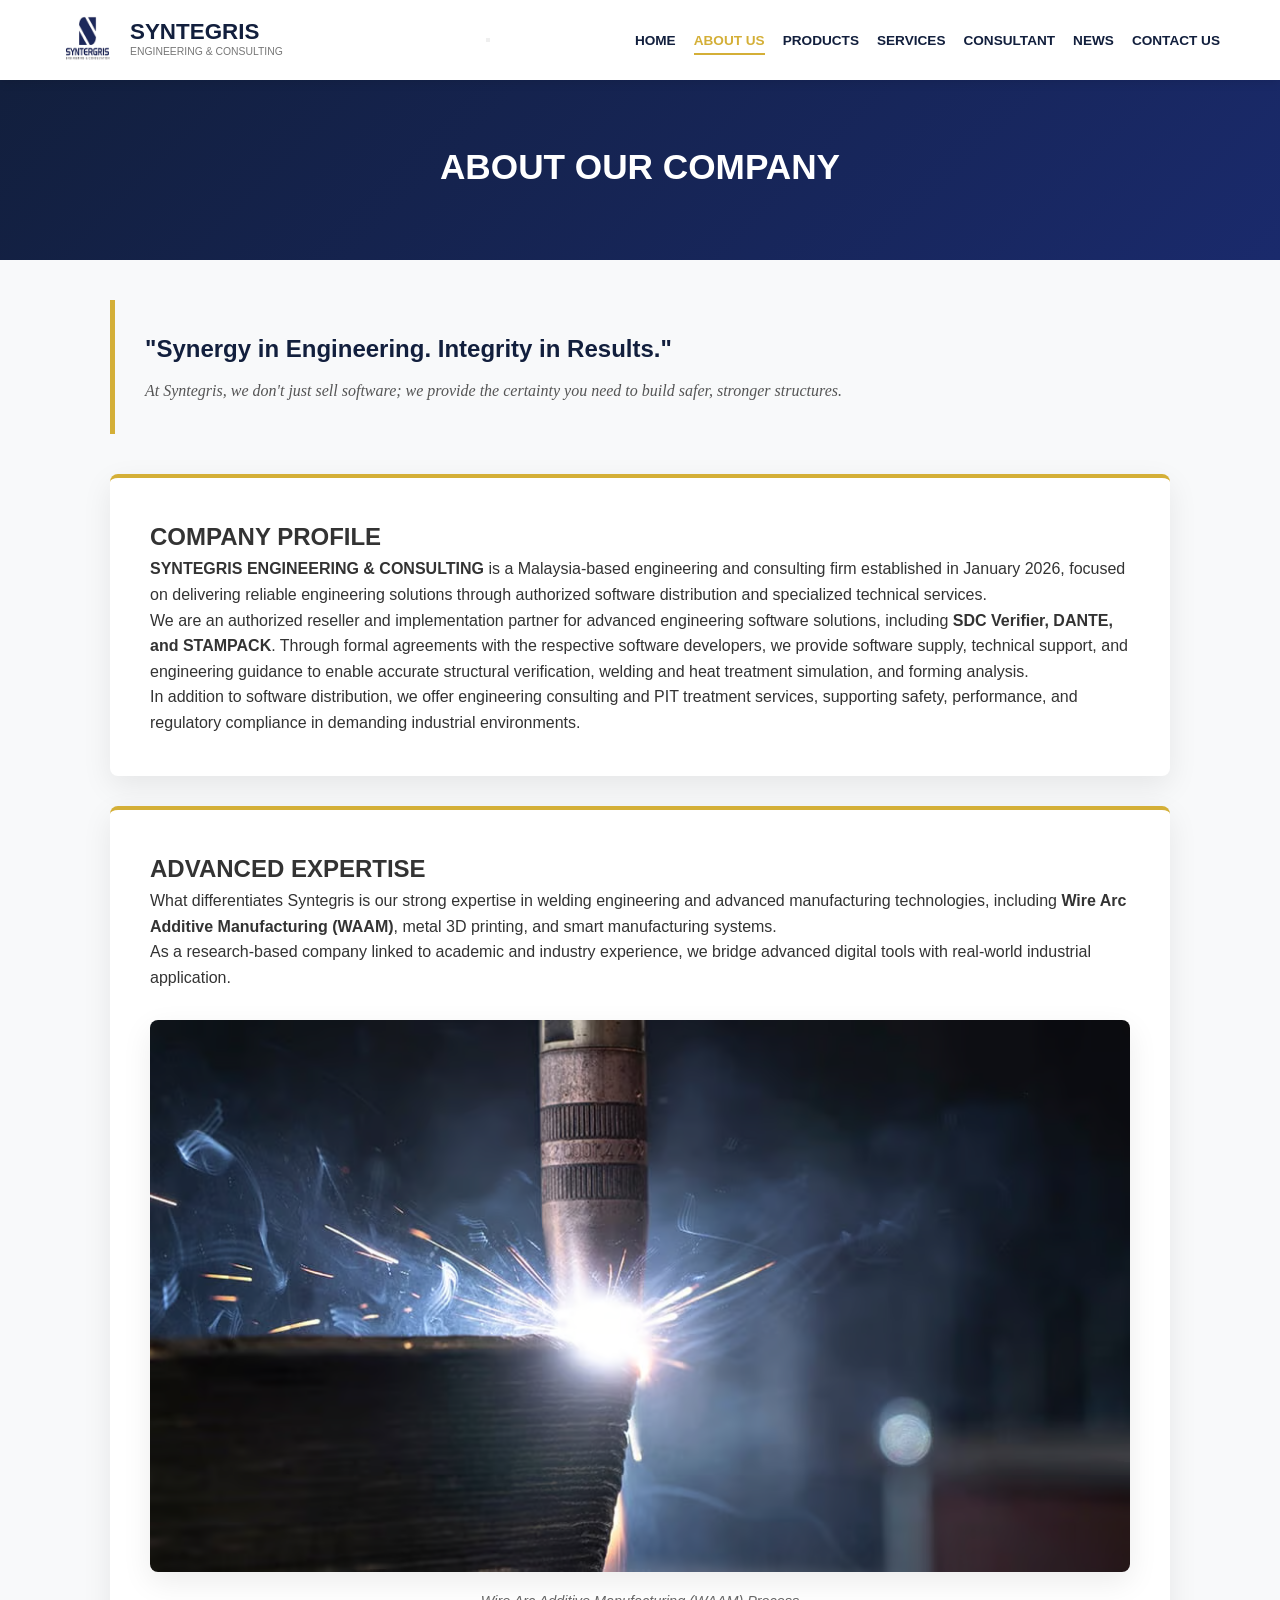
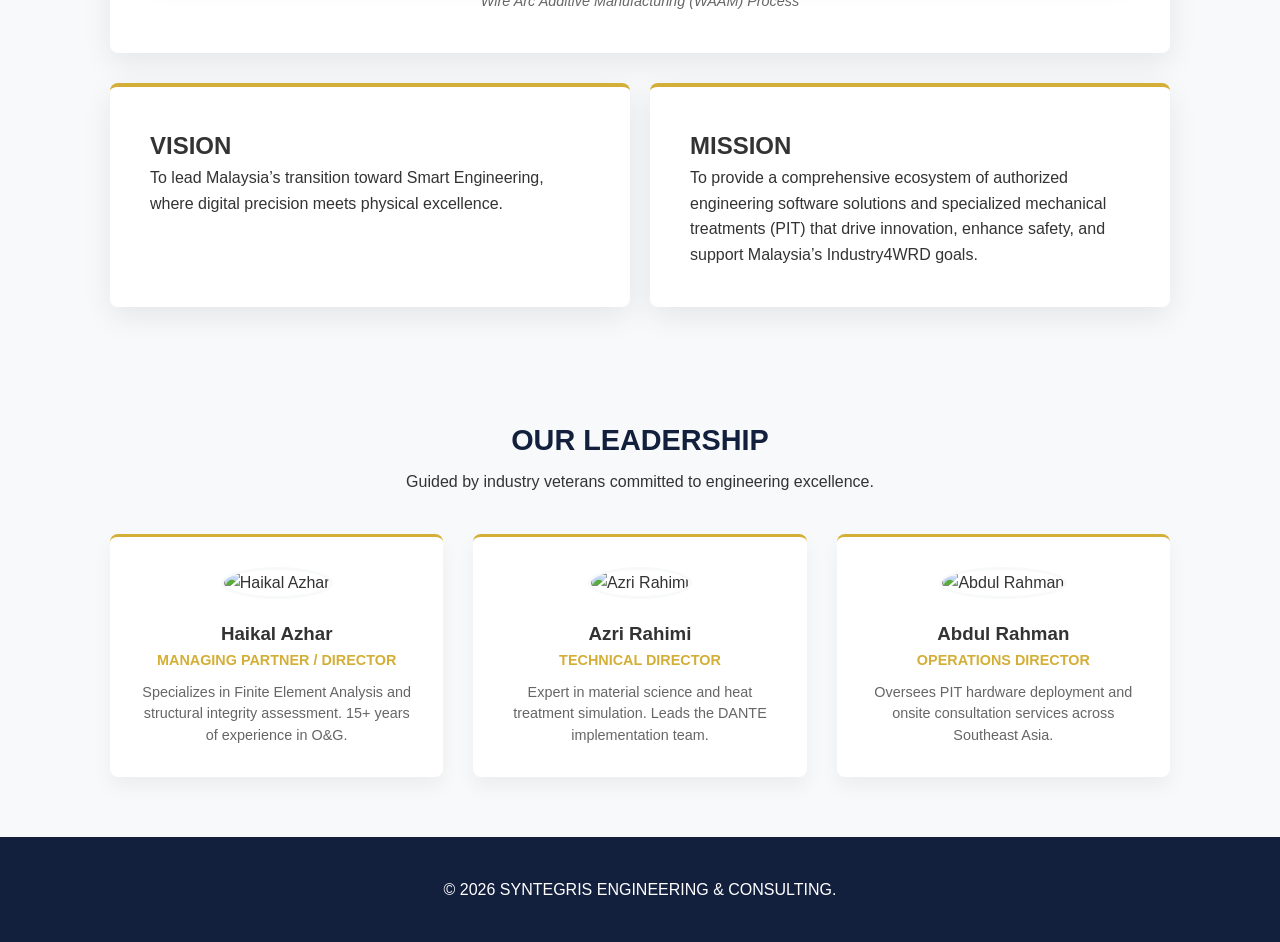
==== Syntegris_web/about.html @ d325eaae "Add files via upload" ====
<!DOCTYPE html>
<html lang="en">
<head>
    <meta charset="UTF-8">
    <meta name="viewport" content="width=device-width, initial-scale=1.0">
    <title>ABOUT US | SYNTEGRIS</title>
    <link rel="stylesheet" href="style.css">
    <link rel="icon" type="image/x-icon" href="haikal1.ico">
</head>
<body>

    <header>
        <nav class="navbar">
            <a href="index.html" class="logo-container">
                <img src="haikal1.ico" alt="Syntegris Logo" class="logo-img">
                <div class="brand-text">
                    <span class="brand-name">SYNTEGRIS</span>
                    <span class="brand-sub">ENGINEERING & CONSULTING</span>
                </div>
            </a>

            <button class="mobile-menu-btn" aria-label="Toggle Menu">
                <span></span>
                <span></span>
                <span></span>
            </button>

            <ul class="nav-links">
                <li><a href="index.html">Home</a></li>
                <li><a href="about.html" class="active">About Us</a></li>
                
                <li class="dropdown">
                    <a href="products.html" class="dropbtn">Products</a>
                    <ul class="dropdown-menu">
                        <li class="nested-dropdown">
                            <a href="javascript:void(0)" class="parent-link">Software &raquo;</a>
                            <ul class="nested-menu">
                                <li><a href="sdc-verifier.html">SDC Verifier</a></li>
                                <li><a href="dante.html">DANTE</a></li>
                                <li><a href="stampack.html">Stampack Express</a></li>
                            </ul>
                        </li>
                        <li class="nested-dropdown">
                            <a href="javascript:void(0)" class="parent-link">Hardware &raquo;</a>
                            <ul class="nested-menu">
                                <li><a href="pit-hardware.html">PIT Equipment</a></li>
                            </ul>
                        </li>
                    </ul>
                </li>

                <li><a href="services.html">Services</a></li>
                <li><a href="consultant.html">Consultant</a></li>
                <li><a href="news.html">News</a></li>
                <li><a href="contact.html">Contact Us</a></li>
            </ul>
        </nav>
    </header>

    <section class="page-title">
        <h1>About Our Company</h1>
    </section>

    <div class="container">
        
        <div class="motto-box">
            <span class="motto-text">"Synergy in Engineering. Integrity in Results."</span>
            At Syntegris, we don't just sell software; we provide the certainty you need to build safer, stronger structures.
        </div>
        
        <div class="card">
            <h2>COMPANY PROFILE</h2>
            <p><strong>SYNTEGRIS ENGINEERING & CONSULTING</strong> is a Malaysia-based engineering and consulting firm established in January 2026, focused on delivering reliable engineering solutions through authorized software distribution and specialized technical services.</p>
            
            <p>We are an authorized reseller and implementation partner for advanced engineering software solutions, including <strong>SDC Verifier, DANTE, and STAMPACK</strong>. Through formal agreements with the respective software developers, we provide software supply, technical support, and engineering guidance to enable accurate structural verification, welding and heat treatment simulation, and forming analysis.</p>
            
            <p>In addition to software distribution, we offer engineering consulting and PIT treatment services, supporting safety, performance, and regulatory compliance in demanding industrial environments.</p>
        </div>

        <div class="card">
            <h2>ADVANCED EXPERTISE</h2>
            <p>What differentiates Syntegris is our strong expertise in welding engineering and advanced manufacturing technologies, including <strong>Wire Arc Additive Manufacturing (WAAM)</strong>, metal 3D printing, and smart manufacturing systems.</p>
            <p>As a research-based company linked to academic and industry experience, we bridge advanced digital tools with real-world industrial application.</p>
            
            <div style="text-align: center; margin-top: 30px;">
                <img src="WAAM.png" alt="Wire Arc Additive Manufacturing Process" style="max-width: 100%; height: auto; border-radius: 8px; box-shadow: var(--shadow);">
                <p style="color: #666; font-size: 0.9rem; margin-top: 10px; font-style: italic;">Wire Arc Additive Manufacturing (WAAM) Process</p>
            </div>
        </div>

        <div class="side-by-side-container">
            <div class="card">
                <h2>VISION</h2>
                <p>To lead Malaysia’s transition toward Smart Engineering, where digital precision meets physical excellence.</p>
            </div>

            <div class="card">
                <h2>MISSION</h2>
                <p>To provide a comprehensive ecosystem of authorized engineering software solutions and specialized mechanical treatments (PIT) that drive innovation, enhance safety, and support Malaysia’s Industry4WRD goals.</p>
            </div>
        </div>

        <div class="category-header" style="margin-top: 80px;">
            <h2>Our Leadership</h2>
            <p>Guided by industry veterans committed to engineering excellence.</p>
        </div>

        <div class="team-grid">
            
            <div class="team-member">
                <img src="partner1.jpg" alt="Haikal Azhar" class="team-photo">
                <h3>Haikal Azhar</h3>
                <span class="team-role">Managing Partner / Director</span>
                <p class="team-bio">
                    Specializes in Finite Element Analysis and structural integrity assessment. 15+ years of experience in O&G.
                </p>
            </div>

            <div class="team-member">
                <img src="partner2.jpg" alt="Azri Rahimi" class="team-photo">
                <h3>Azri Rahimi</h3>
                <span class="team-role">Technical Director</span>
                <p class="team-bio">
                    Expert in material science and heat treatment simulation. Leads the DANTE implementation team.
                </p>
            </div>

            <div class="team-member">
                <img src="partner3.jpg" alt="Abdul Rahman" class="team-photo">
                <h3>Abdul Rahman</h3>
                <span class="team-role">Operations Director</span>
                <p class="team-bio">
                    Oversees PIT hardware deployment and onsite consultation services across Southeast Asia.
                </p>
            </div>

        </div>

    </div>

    <footer>
        <p>&copy; 2026 SYNTEGRIS ENGINEERING & CONSULTING.</p>
    </footer>

    <button id="backToTop" title="Go to top">↑</button>

    <script>
        // 1. Mobile Menu Logic
        const menuBtn = document.querySelector('.mobile-menu-btn');
        const navLinks = document.querySelector('.nav-links');

        menuBtn.addEventListener('click', () => {
            navLinks.classList.toggle('active');
            menuBtn.classList.toggle('open');
        });

        document.querySelectorAll('.nav-links a').forEach(link => {
            link.addEventListener('click', () => {
                navLinks.classList.remove('active');
                menuBtn.classList.remove('open');
            });
        });

        // 2. Back to Top Logic
        const backToTopBtn = document.getElementById("backToTop");
        window.onscroll = function() {
            if (document.body.scrollTop > 300 || document.documentElement.scrollTop > 300) {
                backToTopBtn.style.display = "block";
            } else {
                backToTopBtn.style.display = "none";
            }
        };
        backToTopBtn.addEventListener("click", function() {
            window.scrollTo({ top: 0, behavior: 'smooth' });
        });
    </script>

</body>
</html>
---- Syntegris_web/style.css ----
/* SYNTEGRIS ENGINEERING & CONSULTING - OFFICIAL STYLESHEET */

/* 1. BRAND VARIABLES */
:root {
    --primary: #121f3d;
    --accent: #d4af37;
    --light: #f8f9fa;
    --text: #333333;
    --white: #ffffff;
    --shadow: 0 10px 30px rgba(0, 0, 0, 0.08);
    --header-height: 80px;
}

/* 2. GENERAL RESET */
* { 
    margin: 0; 
    padding: 0; 
    box-sizing: border-box; 
    font-family: 'Inter', 'Segoe UI', Tahoma, sans-serif; 
}

body { 
    background-color: var(--light); 
    color: var(--text); 
    line-height: 1.6; 
    scroll-behavior: smooth;
    padding-top: var(--header-height); 
}

/* 3. FIXED HEADER & NAVIGATION */
header {
    background: var(--white);
    box-shadow: 0 2px 10px rgba(0,0,0,0.1);
    position: fixed; 
    top: 0;
    left: 0;
    width: 100%;
    height: var(--header-height);
    z-index: 2000;
    display: flex;
    align-items: center;
}

.navbar {
    display: flex;
    justify-content: space-between;
    align-items: center;
    max-width: 1200px;
    margin: 0 auto;
    width: 100%;
    padding: 0 20px;
}

.logo-container { 
    display: flex; 
    align-items: center; 
    text-decoration: none;
    min-width: 300px;
}

.logo-img { 
    height: 55px; 
    width: auto;
    margin-right: 15px; 
    flex-shrink: 0;
}

.brand-name { 
    font-size: 1.4rem; 
    font-weight: 800; 
    color: var(--primary); 
    text-transform: uppercase;
    line-height: 1.2;
}

.brand-sub { 
    font-size: 0.65rem; 
    color: #777777; 
    display: block; 
    margin-top: -2px; 
}

/* 4. MAIN MENU LINKS */
.nav-links { 
    display: flex; 
    list-style: none;
    align-items: center;
}

.nav-links li { margin-left: 18px; }

.nav-links a { 
    text-decoration: none; 
    color: var(--primary); 
    font-weight: 600; 
    font-size: 0.85rem;
    text-transform: uppercase;
    transition: 0.3s;
    padding: 5px 0;
}

.nav-links a.active, 
.nav-links .dropdown .dropbtn.active { 
    color: var(--accent) !important; 
    border-bottom: 2px solid var(--accent);
}

.nav-links a:hover { color: var(--accent); }

/* 5. DROPDOWN MENU */
.dropdown { position: relative; }

.dropdown-content {
    display: none;
    position: absolute;
    top: 100%; 
    left: 0;
    background-color: var(--white);
    min-width: 200px;
    box-shadow: var(--shadow);
    z-index: 1001;
    border-top: 3px solid var(--accent);
    border-radius: 0 0 8px 8px;
}

.dropdown-content a {
    color: var(--primary) !important;
    padding: 12px 16px;
    text-decoration: none;
    display: block;
    text-transform: none;
    border-bottom: 1px solid #eee;
}

.dropdown-content a:hover {
    background-color: var(--light);
    color: var(--accent) !important;
}

.dropdown:hover .dropdown-content { display: block; }

/* 6. PAGE TITLE (THE BLUE BAR) */
.hero, .page-title {
    height: 180px; 
    background: linear-gradient(135deg, var(--primary) 0%, #1a2a6c 100%);
    color: var(--white);
    text-align: center;
    display: flex;
    flex-direction: column;
    justify-content: center;
    align-items: center;
    padding: 0 20px;
}

.hero h1, .page-title h1 {
    font-size: 2.2rem; 
    text-transform: uppercase;
    margin-bottom: 5px;
}

.hero p, .page-title p {
    font-size: 1rem;
    opacity: 0.9;
    max-width: 800px;
}

/* 7. CONTENT LAYOUT (CARDS) */
.container { 
    max-width: 1100px; 
    margin: 40px auto; 
    padding: 0 20px; 
}

.card {
    background: var(--white);
    padding: 40px;
    border-radius: 8px;
    box-shadow: var(--shadow);
    margin-bottom: 30px;
    border-top: 4px solid var(--accent);
}

.side-by-side-container {
    display: flex;
    gap: 20px;
}
.side-by-side-container .card { flex: 1; }

/* 8. FORMAL CONTACT FORM & BOXES */
.contact-wrapper {
    display: grid;
    grid-template-columns: 1.5fr 1fr;
    gap: 40px;
}

.contact-card {
    background: var(--white);
    padding: 40px;
    border-radius: 12px;
    box-shadow: var(--shadow);
}

.info-block {
    background: var(--white);      /* Changed from primary to white */
    color: var(--text);            /* Changed text to dark gray */
    padding: 30px;
    border-radius: 12px;
    border-top: 4px solid var(--accent); /* Matches the other cards */
    box-shadow: var(--shadow);     /* Adds depth so it looks like a box */
    margin-bottom: 20px;
}

/* This targets the "Direct Contact" title specifically */
.info-block h3 {
    color: var(--primary);         /* Set title to Blue */
    margin-bottom: 15px;
    font-size: 1.3rem;
    text-transform: uppercase;
    letter-spacing: 1px;
}

.formal-form .form-row {
    display: grid;
    grid-template-columns: 1fr 1fr;
    gap: 20px;
}

.form-group { margin-bottom: 20px; }

.form-group label {
    display: block;
    font-size: 0.8rem;
    font-weight: 700;
    text-transform: uppercase;
    color: var(--primary);
    margin-bottom: 5px;
}

.form-group input, 
.form-group textarea {
    width: 100%;
    padding: 12px;
    border: 1.5px solid #dce1e5;
    border-radius: 6px;
    background: #fdfdfd;
}

.form-group input:focus, 
.form-group textarea:focus {
    border-color: var(--accent);
    outline: none;
    box-shadow: 0 0 0 4px rgba(212, 175, 55, 0.1); /* FIXED THIS LINE */
}

.submit-btn {
    background: var(--primary);
    color: var(--white);
    padding: 15px;
    border: none;
    border-radius: 6px;
    font-weight: 700;
    text-transform: uppercase;
    cursor: pointer;
    width: 100%;
}

.submit-btn:hover { background: #1d2e5a; transform: translateY(-2px); }

/* 9. FOOTER */
footer { 
    background: var(--primary); 
    color: var(--white); 
    text-align: center; 
    padding: 40px 0; 
    margin-top: 60px;
}

/* 10. MOBILE RESPONSIVENESS */
@media (max-width: 900px) {
    .contact-wrapper, .side-by-side-container { flex-direction: column; }
    .formal-form .form-row { grid-template-columns: 1fr; }
    .nav-links { display: none; }
}

/* 5. DROPDOWN & NESTED MENU STYLES */
.dropdown { position: relative; }

.dropdown-menu {
    display: none;
    position: absolute;
    top: 100%;
    left: 0;
    background-color: var(--white);
    min-width: 200px;
    box-shadow: var(--shadow);
    list-style: none;
    border-top: 3px solid var(--accent);
}

.dropdown:hover > .dropdown-menu { display: block; }

/* Styles for the Software/Hardware items */
.dropdown-menu li { position: relative; }

.dropdown-menu a {
    color: var(--primary) !important;
    padding: 12px 16px;
    display: block;
    text-decoration: none;
    font-size: 0.9rem;
    border-bottom: 1px solid #eee;
}

/* NESTED MENU (The Side Menu) */
.nested-menu {
    display: none;
    position: absolute;
    top: 0;
    left: 100%; /* Spawns to the right of the parent */
    background-color: var(--white);
    min-width: 200px;
    box-shadow: var(--shadow);
    list-style: none;
    border-left: 2px solid var(--accent);
}

.nested-dropdown:hover > .nested-menu { display: block; }

/* Make Hardware/Software labels look different but unclickable */
.parent-link {
    cursor: default;
    font-weight: 700 !important;
    background-color: #fafafa;
    display: flex;
    justify-content: space-between;
}

.dropdown-menu a:hover {
    background-color: var(--light);
    color: var(--accent) !important;
}

/* PRODUCT PAGE STYLES */

.category-header {
    text-align: center;
    margin-bottom: 30px;
}

.category-header h2 {
    color: var(--primary);
    font-size: 1.8rem;
    text-transform: uppercase;
    margin-bottom: 5px;
}

.section-divider {
    border: 0;
    height: 1px;
    background: #e0e0e0;
    margin: 60px 0;
}

/* 3-Column Grid for Software */
.product-grid {
    display: grid;
    grid-template-columns: repeat(auto-fit, minmax(300px, 1fr));
    gap: 30px;
}

.product-card {
    background: var(--white);
    padding: 30px;
    border-radius: 12px;
    box-shadow: var(--shadow);
    border: 1px solid #eee;
    text-align: center;
    transition: transform 0.3s ease;
    display: flex;
    flex-direction: column;
    align-items: center;
}

.product-card:hover {
    transform: translateY(-5px);
    border-color: var(--accent);
}

/* Uniform Image Sizing for Software */
.image-box {
    height: 120px; /* Fixed height container */
    width: 100%;
    display: flex;
    align-items: center;
    justify-content: center;
    margin-bottom: 20px;
}

.image-box img {
    max-height: 100%;
    max-width: 180px; /* Limits width so logos don't get too huge */
    object-fit: contain; /* Ensures logo isn't stretched/squashed */
}

.product-card h3 {
    color: var(--primary);
    margin-bottom: 10px;
}

.product-card p {
    font-size: 0.9rem;
    color: #666;
    margin-bottom: 20px;
    flex-grow: 1; /* Pushes button to bottom */
}

/* Button Styling */
.learn-more-btn {
    display: inline-block;
    padding: 10px 25px;
    background-color: var(--white);
    color: var(--primary);
    border: 2px solid var(--primary);
    border-radius: 5px;
    text-decoration: none;
    font-weight: 700;
    transition: 0.3s;
    font-size: 0.85rem;
    text-transform: uppercase;
}

.learn-more-btn:hover {
    background-color: var(--primary);
    color: var(--white);
}

/* HARDWARE FEATURE CARD (Side-by-Side) */
.feature-card {
    display: flex;
    background: var(--white);
    border-radius: 12px;
    box-shadow: var(--shadow);
    overflow: hidden;
    border-left: 5px solid var(--accent);
    align-items: center;
}

.feature-content {
    flex: 1;
    padding: 40px;
}

.feature-image {
    flex: 1;
    background: #f4f4f4;
    height: 100%;
    min-height: 350px; /* Ensures the hardware image area is big */
    display: flex;
    align-items: center;
    justify-content: center;
}

.feature-image img {
    width: 100%;
    height: 100%;
    object-fit: cover; /* Makes the PIT image fill the space beautifully */
}

.feature-list {
    list-style: none;
    padding: 0;
    margin: 20px 0;
}

.feature-list li {
    padding-left: 20px;
    position: relative;
    margin-bottom: 8px;
    color: #555;
}

.feature-list li::before {
    content: "✔";
    color: var(--accent);
    position: absolute;
    left: 0;
    font-weight: bold;
}

.subtitle {
    color: var(--accent);
    font-weight: 700;
    font-size: 0.9rem;
    text-transform: uppercase;
    margin-bottom: 15px;
    display: block;
}

/* Mobile Responsive Fix */
@media (max-width: 900px) {
    .feature-card { flex-direction: column-reverse; }
    .feature-image { width: 100%; min-height: 250px; }
}

/* =========================
   HOMEPAGE SPECIFIC STYLES 
   ========================= */

/* A taller, more impressive hero section for the homepage */
.home-hero {
    height: 90vh; /* Takes up almost the full screen */
    min-height: 600px;
    background: linear-gradient(rgba(18, 31, 61, 0.85), rgba(18, 31, 61, 0.7)), url('engineering-bg.jpg'); /* You will need a background image */
    background-size: cover;
    background-position: center;
    color: var(--white);
    display: flex;
    flex-direction: column;
    justify-content: center;
    align-items: center;
    text-align: center;
    padding: 0 20px;
    margin-top: -80px; /* Pulls it up behind the header */
    padding-top: 80px;
}

.home-hero h1 {
    font-size: 3.5rem;
    font-weight: 800;
    margin-bottom: 20px;
    line-height: 1.1;
    text-transform: uppercase;
}

.home-hero p {
    font-size: 1.2rem;
    max-width: 700px;
    margin-bottom: 35px;
    color: #e0e0e0;
}

.btn-group {
    display: flex;
    gap: 15px;
}

/* 3-Column Features Section */
.features-grid {
    display: grid;
    grid-template-columns: repeat(auto-fit, minmax(300px, 1fr));
    gap: 30px;
    margin-top: -50px; /* Overlaps the hero slightly for a modern look */
    position: relative;
    z-index: 10;
}

.feature-box {
    background: var(--white);
    padding: 35px;
    border-radius: 8px;
    box-shadow: 0 15px 30px rgba(0,0,0,0.1);
    border-bottom: 4px solid var(--accent);
    text-align: center;
    transition: transform 0.3s;
}

.feature-box:hover {
    transform: translateY(-10px);
}

.feature-icon {
    font-size: 2.5rem;
    color: var(--accent);
    margin-bottom: 20px;
    display: block;
}

/* Partner Logos Section - Full Color */
.logo-strip {
    display: flex;
    justify-content: space-around;
    align-items: center;
    flex-wrap: wrap;
    gap: 40px;
    margin-top: 30px;
    /* Removed opacity: 0.7 so they are fully visible */
}

.logo-strip img {
    height: 60px; /* Increased slightly for better visibility */
    transition: 0.3s;
    /* Removed filter: grayscale(100%); so they are always colored */
}

.logo-strip img:hover {
    /* Removed filter change since they are already colored */
    transform: scale(1.1); /* Keeps the nice "pop" effect when you hover */
}

/* Stats Section */
.stats-container {
    background: var(--primary);
    color: var(--white);
    padding: 60px 20px;
    text-align: center;
    margin: 60px 0;
}

.stat-grid {
    display: flex;
    justify-content: space-around;
    max-width: 1000px;
    margin: 0 auto;
    flex-wrap: wrap;
}

.stat-item h3 {
    font-size: 2.5rem;
    color: var(--accent);
    margin-bottom: 5px;
}

/* Responsive Font Sizes */
@media (max-width: 768px) {
    .home-hero h1 { font-size: 2.2rem; }
    .btn-group { flex-direction: column; }
    .stats-container { padding: 40px 20px; }
    .stat-grid { gap: 30px; }
}

/* 10. MOBILE RESPONSIVENESS */
@media (max-width: 1024px) {
    header {
        height: auto;
        padding: 10px 0;
    }

    .navbar {
        flex-direction: column; /* Stacks logo and menu */
        gap: 15px;
    }

    .nav-links {
        flex-wrap: wrap;
        justify-content: center;
        margin: 0;
    }

    .nav-links li {
        margin: 5px 10px; /* Gives links more breathing room on mobile */
    }

    /* Adjust the dropdowns for touch screens */
    .dropdown-menu, .nested-menu {
        position: static; /* Makes them push content down instead of floating */
        box-shadow: none;
        border-left: 2px solid var(--accent);
        margin-left: 10px;
        display: block; /* Shows all options on mobile for easier navigation */
    }

    .nested-dropdown .parent-link {
        background: none;
        color: var(--accent) !important;
    }
}
/* =========================
   TEAM / ORG CHART STYLES 
   ========================= */

.team-grid {
    display: grid;
    grid-template-columns: repeat(auto-fit, minmax(250px, 1fr)); /* Auto-adjusts for mobile */
    gap: 30px;
    margin-top: 40px;
}

.team-member {
    background: var(--white);
    padding: 30px;
    text-align: center;
    border-radius: 8px;
    box-shadow: 0 10px 20px rgba(0,0,0,0.05);
    border-top: 3px solid var(--accent); /* Gold top border */
    transition: transform 0.3s ease;
}

.team-member:hover {
    transform: translateY(-5px); /* Slight lift effect on hover */
}

.team-photo {
    width: 120px;
    height: 120px;
    border-radius: 50%; /* Makes the image a perfect circle */
    object-fit: cover;
    margin-bottom: 20px;
    border: 3px solid var(--light);
}

.team-role {
    color: var(--accent);
    font-weight: 700;
    font-size: 0.9rem;
    text-transform: uppercase;
    margin-bottom: 10px;
    display: block;
}

.team-bio {
    font-size: 0.9rem;
    color: #666;
    line-height: 1.5;
}

/* Motto / Quote Section */
.motto-box {
    background-color: #f8f9fa; /* Light grey background */
    border-left: 5px solid var(--accent); /* Gold line on the left */
    padding: 30px;
    margin: 40px 0;
    font-style: italic;
    font-family: 'Georgia', serif; /* Serif font looks more "established" */
    color: #555;
    position: relative;
}

.motto-text {
    font-size: 1.5rem;
    font-weight: 600;
    color: var(--primary);
    margin-bottom: 10px;
    display: block;
    font-style: normal; /* Keep the main motto upright */
}
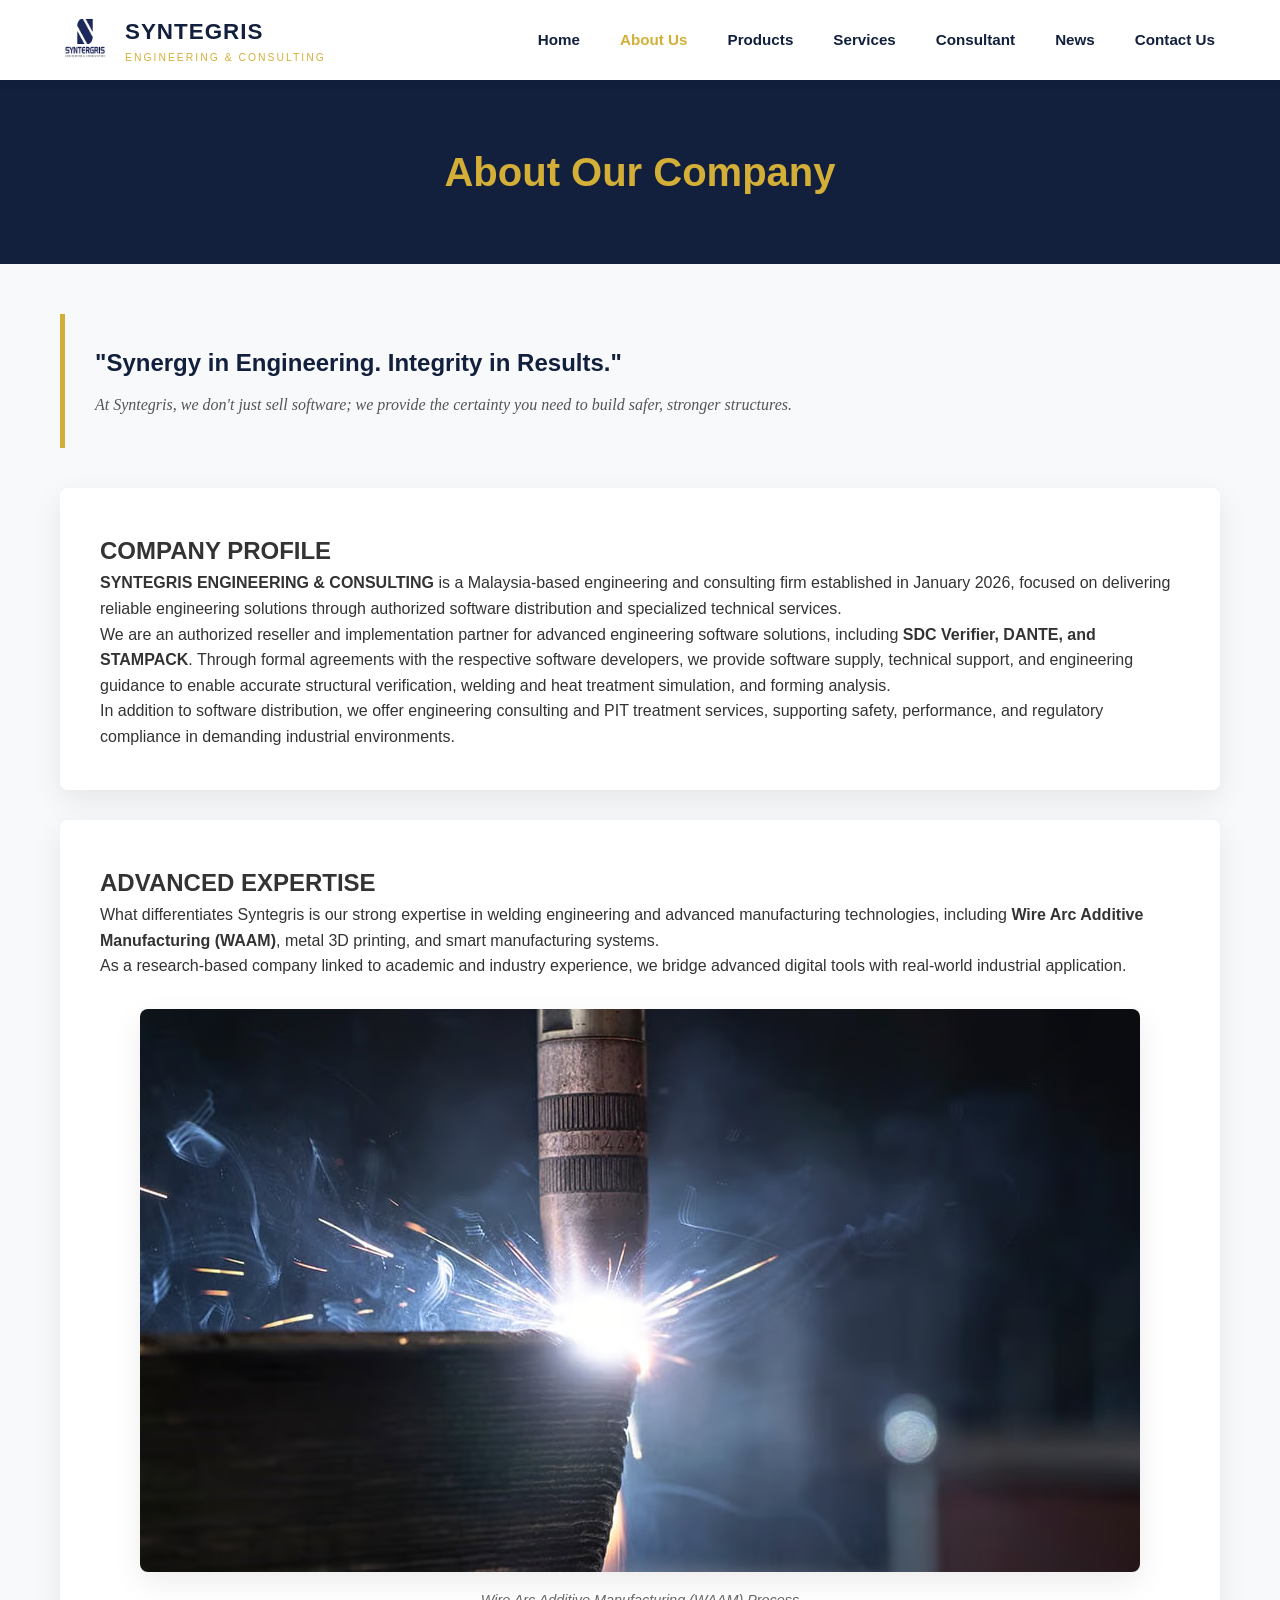
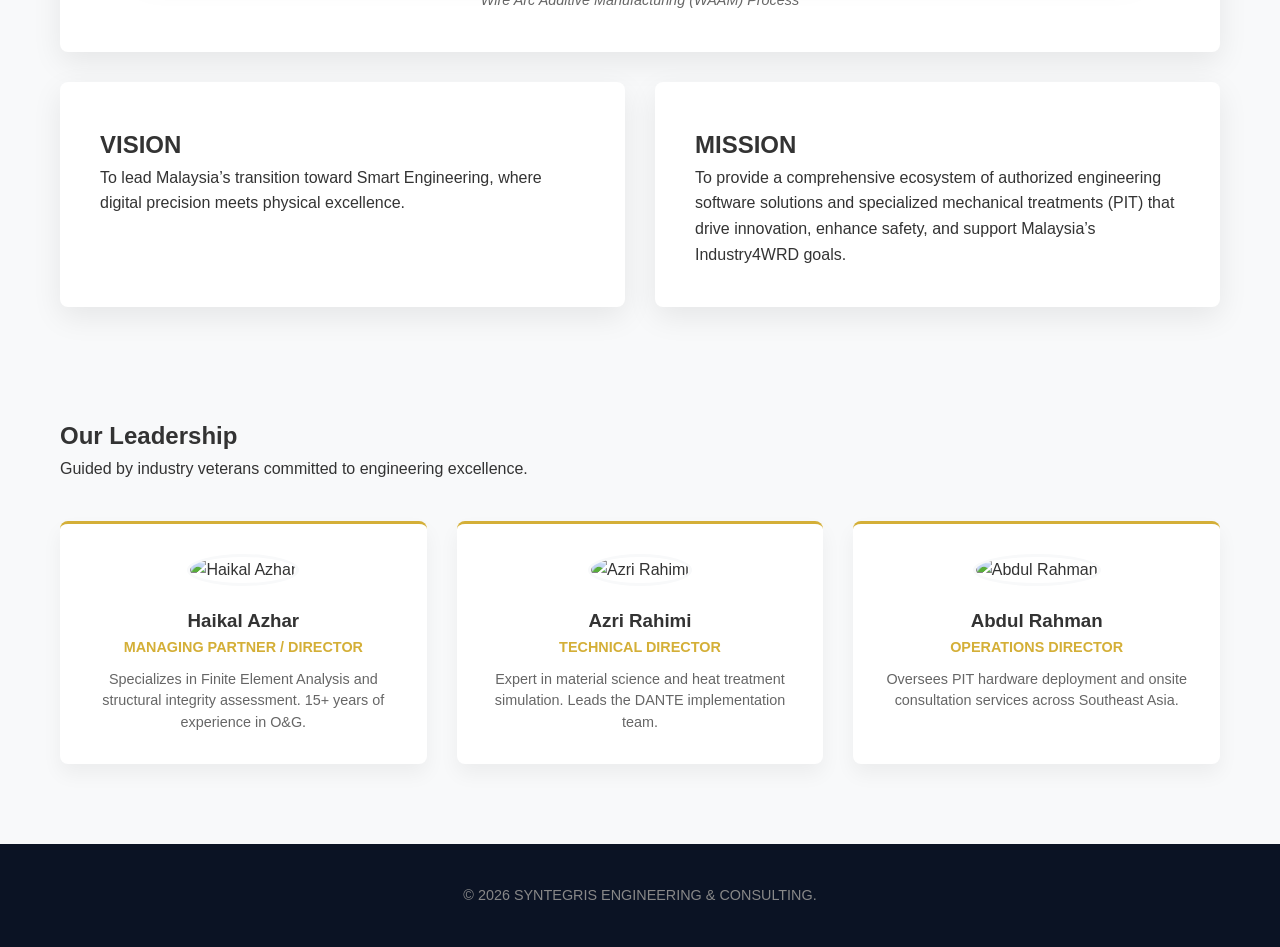
==== commit ef6fcff9: "Add files via upload" ====
--- a/Syntegris_web/about.html
+++ b/Syntegris_web/about.html
@@ -144,36 +144,7 @@
 
     <button id="backToTop" title="Go to top">↑</button>
 
-    <script>
-        // 1. Mobile Menu Logic
-        const menuBtn = document.querySelector('.mobile-menu-btn');
-        const navLinks = document.querySelector('.nav-links');
-
-        menuBtn.addEventListener('click', () => {
-            navLinks.classList.toggle('active');
-            menuBtn.classList.toggle('open');
-        });
-
-        document.querySelectorAll('.nav-links a').forEach(link => {
-            link.addEventListener('click', () => {
-                navLinks.classList.remove('active');
-                menuBtn.classList.remove('open');
-            });
-        });
-
-        // 2. Back to Top Logic
-        const backToTopBtn = document.getElementById("backToTop");
-        window.onscroll = function() {
-            if (document.body.scrollTop > 300 || document.documentElement.scrollTop > 300) {
-                backToTopBtn.style.display = "block";
-            } else {
-                backToTopBtn.style.display = "none";
-            }
-        };
-        backToTopBtn.addEventListener("click", function() {
-            window.scrollTo({ top: 0, behavior: 'smooth' });
-        });
-    </script>
+    <script src="script.js"></script>
 
 </body>
 </html>
--- a/Syntegris_web/style.css
+++ b/Syntegris_web/style.css
@@ -1,4 +1,4 @@
-/* SYNTEGRIS ENGINEERING & CONSULTING - OFFICIAL STYLESHEET */
+/* SYNTEGRIS ENGINEERING & CONSULTING - FINAL FIXED STYLESHEET */
 
 /* 1. BRAND VARIABLES */
 :root {
@@ -36,139 +36,217 @@
     left: 0;
     width: 100%;
     height: var(--header-height);
-    z-index: 2000;
-    display: flex;
-    align-items: center;
+    z-index: 1000;
 }
 
 .navbar {
+    max-width: 1200px;
+    margin: 0 auto;
     display: flex;
     justify-content: space-between;
     align-items: center;
-    max-width: 1200px;
-    margin: 0 auto;
-    width: 100%;
+    height: 100%;
     padding: 0 20px;
 }
 
-.logo-container { 
-    display: flex; 
-    align-items: center; 
+.logo-container {
+    display: flex;
+    align-items: center;
     text-decoration: none;
-    min-width: 300px;
-}
-
-.logo-img { 
-    height: 55px; 
-    width: auto;
-    margin-right: 15px; 
-    flex-shrink: 0;
-}
-
-.brand-name { 
-    font-size: 1.4rem; 
-    font-weight: 800; 
-    color: var(--primary); 
-    text-transform: uppercase;
-    line-height: 1.2;
-}
-
-.brand-sub { 
-    font-size: 0.65rem; 
-    color: #777777; 
-    display: block; 
-    margin-top: -2px; 
-}
-
-/* 4. MAIN MENU LINKS */
-.nav-links { 
-    display: flex; 
+    color: var(--primary);
+}
+
+.logo-img {
+    height: 50px;
+    margin-right: 15px;
+}
+
+.brand-text {
+    display: flex;
+    flex-direction: column;
+}
+
+.brand-name {
+    font-weight: 800;
+    font-size: 1.4rem;
+    letter-spacing: 1px;
+}
+
+.brand-sub {
+    font-size: 0.65rem;
+    letter-spacing: 2px;
+    color: var(--accent);
+}
+
+.nav-links {
     list-style: none;
+    display: flex;
+    gap: 30px;
+    height: 100%;
     align-items: center;
 }
 
-.nav-links li { margin-left: 18px; }
-
-.nav-links a { 
-    text-decoration: none; 
-    color: var(--primary); 
-    font-weight: 600; 
-    font-size: 0.85rem;
-    text-transform: uppercase;
-    transition: 0.3s;
-    padding: 5px 0;
-}
-
-.nav-links a.active, 
-.nav-links .dropdown .dropbtn.active { 
-    color: var(--accent) !important; 
-    border-bottom: 2px solid var(--accent);
-}
-
-.nav-links a:hover { color: var(--accent); }
-
-/* 5. DROPDOWN MENU */
-.dropdown { position: relative; }
-
-.dropdown-content {
+.nav-links li {
+    position: relative;
+    height: 100%;
+    display: flex;
+    align-items: center;
+}
+
+.nav-links a {
+    text-decoration: none;
+    color: var(--primary);
+    font-weight: 600;
+    font-size: 0.95rem;
+    transition: color 0.3s;
+    padding: 0 5px; /* Adds a bit of clickable area */
+}
+
+.nav-links a:hover, .nav-links a.active {
+    color: var(--accent);
+}
+
+/* === DESKTOP DROPDOWN MENUS (The Fix) === */
+
+/* Main Dropdown Container */
+.dropdown-menu {
     display: none;
     position: absolute;
-    top: 100%; 
+    top: 100%; /* Opens exactly at the bottom of the header */
     left: 0;
-    background-color: var(--white);
-    min-width: 200px;
+    background: var(--white);
     box-shadow: var(--shadow);
+    list-style: none;
+    min-width: 220px;
+    border-top: 3px solid var(--accent);
+    padding: 10px 0;
+    z-index: 1000;
+}
+
+/* Main Dropdown Bridge (Invisible Safe Zone) */
+/* This fills any tiny gap between the navbar and the menu */
+.dropdown-menu::before {
+    content: "";
+    position: absolute;
+    top: -20px; /* Extends invisible area upwards */
+    left: 0;
+    width: 100%;
+    height: 20px;
+    background: transparent;
+}
+
+/* Show Dropdown on Hover */
+.dropdown:hover .dropdown-menu {
+    display: block;
+}
+
+.dropdown-menu li {
+    width: 100%;
+    display: block; /* Stacks items vertically */
+    height: auto; /* Reset height */
+    padding: 0;
+}
+
+.dropdown-menu a {
+    display: block;
+    padding: 12px 20px;
+    font-size: 0.9rem;
+    width: 100%;
+}
+
+.dropdown-menu a:hover {
+    background: var(--light);
+}
+
+/* === NESTED DROPDOWN (Side Flyout) === */
+.nested-dropdown {
+    position: relative;
+}
+
+.nested-menu {
+    display: none;
+    position: absolute;
+    left: 100%; /* Push to the right */
+    top: -5px;  /* Align slightly higher to cover gap */
+    background: var(--white);
+    box-shadow: var(--shadow);
+    min-width: 220px;
+    border-top: 3px solid var(--accent);
+    list-style: none;
+    padding: 10px 0;
     z-index: 1001;
-    border-top: 3px solid var(--accent);
-    border-radius: 0 0 8px 8px;
-}
-
-.dropdown-content a {
-    color: var(--primary) !important;
-    padding: 12px 16px;
-    text-decoration: none;
+    margin-left: -2px; /* Pull back slightly to overlap parent */
+}
+
+/* Nested Menu Bridge (Invisible Safe Zone) */
+/* This ensures mouse doesn't "fall" between the parent and the submenu */
+.nested-menu::before {
+    content: "";
+    position: absolute;
+    right: 100%; /* To the left of the submenu */
+    top: 0;
+    height: 100%;
+    width: 20px; /* Wide invisible bridge */
+    background: transparent;
+}
+
+/* Show Nested Menu on Hover */
+.nested-dropdown:hover .nested-menu {
     display: block;
-    text-transform: none;
-    border-bottom: 1px solid #eee;
-}
-
-.dropdown-content a:hover {
-    background-color: var(--light);
-    color: var(--accent) !important;
-}
-
-.dropdown:hover .dropdown-content { display: block; }
-
-/* 6. PAGE TITLE (THE BLUE BAR) */
-.hero, .page-title {
-    height: 180px; 
-    background: linear-gradient(135deg, var(--primary) 0%, #1a2a6c 100%);
-    color: var(--white);
-    text-align: center;
+}
+
+/* 4. HERO SECTION */
+.home-hero {
+    /* Updated image name */
+    background: linear-gradient(rgba(18, 31, 61, 0.85), rgba(18, 31, 61, 0.85)), url('engineering-bg.jpg'); 
+    background-size: cover;
+    background-position: center;
+    height: 85vh;
     display: flex;
     flex-direction: column;
     justify-content: center;
     align-items: center;
+    text-align: center;
+    color: var(--white);
+    padding: 20px;
+}
+
+.home-hero h1 {
+    font-size: 3.5rem;
+    margin-bottom: 20px;
+    font-weight: 800;
+}
+
+.home-hero p {
+    font-size: 1.2rem;
+    max-width: 700px;
+    margin-bottom: 30px;
+    opacity: 0.9;
+}
+
+.submit-btn {
+    display: inline-block;
+    background: var(--accent);
+    color: var(--primary);
+    padding: 12px 30px;
+    border-radius: 5px;
+    font-weight: 700;
+    text-decoration: none;
+    transition: transform 0.3s;
+    border: none;
+    cursor: pointer;
+}
+
+.submit-btn:hover {
+    transform: translateY(-3px);
+    box-shadow: 0 5px 15px rgba(212, 175, 55, 0.4);
+}
+
+/* 5. LAYOUT UTILITIES */
+.container {
+    max-width: 1200px;
+    margin: 50px auto;
     padding: 0 20px;
-}
-
-.hero h1, .page-title h1 {
-    font-size: 2.2rem; 
-    text-transform: uppercase;
-    margin-bottom: 5px;
-}
-
-.hero p, .page-title p {
-    font-size: 1rem;
-    opacity: 0.9;
-    max-width: 800px;
-}
-
-/* 7. CONTENT LAYOUT (CARDS) */
-.container { 
-    max-width: 1100px; 
-    margin: 40px auto; 
-    padding: 0 20px; 
 }
 
 .card {
@@ -177,500 +255,150 @@
     border-radius: 8px;
     box-shadow: var(--shadow);
     margin-bottom: 30px;
-    border-top: 4px solid var(--accent);
-}
-
-.side-by-side-container {
-    display: flex;
-    gap: 20px;
-}
-.side-by-side-container .card { flex: 1; }
-
-/* 8. FORMAL CONTACT FORM & BOXES */
-.contact-wrapper {
-    display: grid;
-    grid-template-columns: 1.5fr 1fr;
-    gap: 40px;
-}
-
-.contact-card {
-    background: var(--white);
-    padding: 40px;
-    border-radius: 12px;
-    box-shadow: var(--shadow);
-}
-
-.info-block {
-    background: var(--white);      /* Changed from primary to white */
-    color: var(--text);            /* Changed text to dark gray */
-    padding: 30px;
-    border-radius: 12px;
-    border-top: 4px solid var(--accent); /* Matches the other cards */
-    box-shadow: var(--shadow);     /* Adds depth so it looks like a box */
-    margin-bottom: 20px;
-}
-
-/* This targets the "Direct Contact" title specifically */
-.info-block h3 {
-    color: var(--primary);         /* Set title to Blue */
-    margin-bottom: 15px;
-    font-size: 1.3rem;
-    text-transform: uppercase;
-    letter-spacing: 1px;
-}
-
-.formal-form .form-row {
-    display: grid;
-    grid-template-columns: 1fr 1fr;
-    gap: 20px;
-}
-
-.form-group { margin-bottom: 20px; }
-
-.form-group label {
-    display: block;
-    font-size: 0.8rem;
-    font-weight: 700;
-    text-transform: uppercase;
-    color: var(--primary);
-    margin-bottom: 5px;
-}
-
-.form-group input, 
-.form-group textarea {
-    width: 100%;
-    padding: 12px;
-    border: 1.5px solid #dce1e5;
-    border-radius: 6px;
-    background: #fdfdfd;
-}
-
-.form-group input:focus, 
-.form-group textarea:focus {
+    border-top: 4px solid transparent;
+    transition: transform 0.3s;
+}
+
+.card:hover {
     border-color: var(--accent);
-    outline: none;
-    box-shadow: 0 0 0 4px rgba(212, 175, 55, 0.1); /* FIXED THIS LINE */
-}
-
-.submit-btn {
-    background: var(--primary);
-    color: var(--white);
-    padding: 15px;
-    border: none;
-    border-radius: 6px;
-    font-weight: 700;
-    text-transform: uppercase;
-    cursor: pointer;
-    width: 100%;
-}
-
-.submit-btn:hover { background: #1d2e5a; transform: translateY(-2px); }
-
-/* 9. FOOTER */
-footer { 
-    background: var(--primary); 
-    color: var(--white); 
-    text-align: center; 
-    padding: 40px 0; 
-    margin-top: 60px;
-}
-
-/* 10. MOBILE RESPONSIVENESS */
-@media (max-width: 900px) {
-    .contact-wrapper, .side-by-side-container { flex-direction: column; }
-    .formal-form .form-row { grid-template-columns: 1fr; }
-    .nav-links { display: none; }
-}
-
-/* 5. DROPDOWN & NESTED MENU STYLES */
-.dropdown { position: relative; }
-
-.dropdown-menu {
-    display: none;
-    position: absolute;
-    top: 100%;
-    left: 0;
-    background-color: var(--white);
-    min-width: 200px;
-    box-shadow: var(--shadow);
-    list-style: none;
-    border-top: 3px solid var(--accent);
-}
-
-.dropdown:hover > .dropdown-menu { display: block; }
-
-/* Styles for the Software/Hardware items */
-.dropdown-menu li { position: relative; }
-
-.dropdown-menu a {
-    color: var(--primary) !important;
-    padding: 12px 16px;
-    display: block;
-    text-decoration: none;
-    font-size: 0.9rem;
-    border-bottom: 1px solid #eee;
-}
-
-/* NESTED MENU (The Side Menu) */
-.nested-menu {
-    display: none;
-    position: absolute;
-    top: 0;
-    left: 100%; /* Spawns to the right of the parent */
-    background-color: var(--white);
-    min-width: 200px;
-    box-shadow: var(--shadow);
-    list-style: none;
-    border-left: 2px solid var(--accent);
-}
-
-.nested-dropdown:hover > .nested-menu { display: block; }
-
-/* Make Hardware/Software labels look different but unclickable */
-.parent-link {
-    cursor: default;
-    font-weight: 700 !important;
-    background-color: #fafafa;
-    display: flex;
-    justify-content: space-between;
-}
-
-.dropdown-menu a:hover {
-    background-color: var(--light);
-    color: var(--accent) !important;
-}
-
-/* PRODUCT PAGE STYLES */
-
-.category-header {
-    text-align: center;
-    margin-bottom: 30px;
-}
-
-.category-header h2 {
-    color: var(--primary);
-    font-size: 1.8rem;
-    text-transform: uppercase;
-    margin-bottom: 5px;
-}
-
-.section-divider {
-    border: 0;
-    height: 1px;
-    background: #e0e0e0;
-    margin: 60px 0;
-}
-
-/* 3-Column Grid for Software */
-.product-grid {
-    display: grid;
-    grid-template-columns: repeat(auto-fit, minmax(300px, 1fr));
-    gap: 30px;
-}
-
-.product-card {
-    background: var(--white);
-    padding: 30px;
-    border-radius: 12px;
-    box-shadow: var(--shadow);
-    border: 1px solid #eee;
-    text-align: center;
-    transition: transform 0.3s ease;
-    display: flex;
-    flex-direction: column;
-    align-items: center;
-}
-
-.product-card:hover {
     transform: translateY(-5px);
-    border-color: var(--accent);
-}
-
-/* Uniform Image Sizing for Software */
-.image-box {
-    height: 120px; /* Fixed height container */
-    width: 100%;
-    display: flex;
-    align-items: center;
-    justify-content: center;
-    margin-bottom: 20px;
-}
-
-.image-box img {
-    max-height: 100%;
-    max-width: 180px; /* Limits width so logos don't get too huge */
-    object-fit: contain; /* Ensures logo isn't stretched/squashed */
-}
-
-.product-card h3 {
-    color: var(--primary);
-    margin-bottom: 10px;
-}
-
-.product-card p {
-    font-size: 0.9rem;
-    color: #666;
-    margin-bottom: 20px;
-    flex-grow: 1; /* Pushes button to bottom */
-}
-
-/* Button Styling */
-.learn-more-btn {
-    display: inline-block;
-    padding: 10px 25px;
-    background-color: var(--white);
-    color: var(--primary);
-    border: 2px solid var(--primary);
-    border-radius: 5px;
-    text-decoration: none;
-    font-weight: 700;
-    transition: 0.3s;
-    font-size: 0.85rem;
-    text-transform: uppercase;
-}
-
-.learn-more-btn:hover {
-    background-color: var(--primary);
-    color: var(--white);
-}
-
-/* HARDWARE FEATURE CARD (Side-by-Side) */
-.feature-card {
-    display: flex;
-    background: var(--white);
-    border-radius: 12px;
-    box-shadow: var(--shadow);
-    overflow: hidden;
-    border-left: 5px solid var(--accent);
-    align-items: center;
-}
-
-.feature-content {
-    flex: 1;
-    padding: 40px;
-}
-
-.feature-image {
-    flex: 1;
-    background: #f4f4f4;
-    height: 100%;
-    min-height: 350px; /* Ensures the hardware image area is big */
-    display: flex;
-    align-items: center;
-    justify-content: center;
-}
-
-.feature-image img {
-    width: 100%;
-    height: 100%;
-    object-fit: cover; /* Makes the PIT image fill the space beautifully */
-}
-
-.feature-list {
-    list-style: none;
-    padding: 0;
-    margin: 20px 0;
-}
-
-.feature-list li {
-    padding-left: 20px;
-    position: relative;
-    margin-bottom: 8px;
-    color: #555;
-}
-
-.feature-list li::before {
-    content: "✔";
-    color: var(--accent);
-    position: absolute;
-    left: 0;
-    font-weight: bold;
-}
-
-.subtitle {
-    color: var(--accent);
-    font-weight: 700;
-    font-size: 0.9rem;
-    text-transform: uppercase;
-    margin-bottom: 15px;
-    display: block;
-}
-
-/* Mobile Responsive Fix */
-@media (max-width: 900px) {
-    .feature-card { flex-direction: column-reverse; }
-    .feature-image { width: 100%; min-height: 250px; }
-}
-
-/* =========================
-   HOMEPAGE SPECIFIC STYLES 
-   ========================= */
-
-/* A taller, more impressive hero section for the homepage */
-.home-hero {
-    height: 90vh; /* Takes up almost the full screen */
-    min-height: 600px;
-    background: linear-gradient(rgba(18, 31, 61, 0.85), rgba(18, 31, 61, 0.7)), url('engineering-bg.jpg'); /* You will need a background image */
-    background-size: cover;
-    background-position: center;
-    color: var(--white);
-    display: flex;
-    flex-direction: column;
-    justify-content: center;
-    align-items: center;
-    text-align: center;
-    padding: 0 20px;
-    margin-top: -80px; /* Pulls it up behind the header */
-    padding-top: 80px;
-}
-
-.home-hero h1 {
-    font-size: 3.5rem;
-    font-weight: 800;
-    margin-bottom: 20px;
-    line-height: 1.1;
-    text-transform: uppercase;
-}
-
-.home-hero p {
-    font-size: 1.2rem;
-    max-width: 700px;
-    margin-bottom: 35px;
-    color: #e0e0e0;
-}
-
-.btn-group {
-    display: flex;
-    gap: 15px;
-}
-
-/* 3-Column Features Section */
+}
+
+/* 6. FEATURES GRID */
 .features-grid {
     display: grid;
     grid-template-columns: repeat(auto-fit, minmax(300px, 1fr));
     gap: 30px;
-    margin-top: -50px; /* Overlaps the hero slightly for a modern look */
-    position: relative;
-    z-index: 10;
 }
 
 .feature-box {
     background: var(--white);
-    padding: 35px;
+    padding: 30px;
     border-radius: 8px;
-    box-shadow: 0 15px 30px rgba(0,0,0,0.1);
-    border-bottom: 4px solid var(--accent);
+    box-shadow: var(--shadow);
     text-align: center;
-    transition: transform 0.3s;
-}
-
-.feature-box:hover {
-    transform: translateY(-10px);
-}
+    transition: 0.3s;
+}
+
+.feature-box:hover { transform: translateY(-5px); }
 
 .feature-icon {
+    font-size: 3rem;
+    margin-bottom: 20px;
+    display: block;
+}
+
+.feature-box h3 {
+    margin-bottom: 15px;
+    color: var(--primary);
+}
+
+/* 7. STATS STRIP */
+.stats-container {
+    background: var(--primary);
+    color: var(--white);
+    padding: 60px 0;
+    margin: 80px 0;
+}
+
+.stat-grid {
+    max-width: 1200px;
+    margin: 0 auto;
+    display: grid;
+    grid-template-columns: repeat(4, 1fr);
+    text-align: center;
+    gap: 20px;
+}
+
+.stat-item h3 {
     font-size: 2.5rem;
     color: var(--accent);
-    margin-bottom: 20px;
-    display: block;
-}
-
-/* Partner Logos Section - Full Color */
+    margin-bottom: 10px;
+}
+
+/* 8. PARTNER LOGOS */
 .logo-strip {
     display: flex;
     justify-content: space-around;
     align-items: center;
     flex-wrap: wrap;
     gap: 40px;
-    margin-top: 30px;
-    /* Removed opacity: 0.7 so they are fully visible */
+    margin-top: 40px;
+    opacity: 0.8;
 }
 
 .logo-strip img {
-    height: 60px; /* Increased slightly for better visibility */
+    height: 50px;
+    filter: grayscale(100%);
     transition: 0.3s;
-    /* Removed filter: grayscale(100%); so they are always colored */
 }
 
 .logo-strip img:hover {
-    /* Removed filter change since they are already colored */
-    transform: scale(1.1); /* Keeps the nice "pop" effect when you hover */
-}
-
-/* Stats Section */
-.stats-container {
+    filter: grayscale(0%);
+    transform: scale(1.1);
+}
+
+/* 9. FOOTER */
+footer {
+    background: #0b1324;
+    color: #888;
+    text-align: center;
+    padding: 40px 20px;
+    margin-top: 80px;
+    font-size: 0.9rem;
+}
+
+/* BACK TO TOP BUTTON */
+#backToTop {
+    display: none;
+    position: fixed;
+    bottom: 30px;
+    right: 30px;
+    z-index: 99;
+    border: none;
+    outline: none;
+    background-color: var(--accent);
+    color: var(--primary);
+    cursor: pointer;
+    padding: 15px;
+    border-radius: 50%;
+    font-size: 18px;
+    box-shadow: 0 4px 10px rgba(0,0,0,0.3);
+    transition: background-color 0.3s, transform 0.3s;
+}
+
+#backToTop:hover {
+    background-color: var(--white);
+    transform: translateY(-3px);
+}
+
+/* === PAGE TITLES === */
+.page-title {
     background: var(--primary);
     color: var(--white);
+    text-align: center;
     padding: 60px 20px;
-    text-align: center;
-    margin: 60px 0;
-}
-
-.stat-grid {
-    display: flex;
-    justify-content: space-around;
-    max-width: 1000px;
-    margin: 0 auto;
-    flex-wrap: wrap;
-}
-
-.stat-item h3 {
+    margin-bottom: 40px;
+}
+
+.page-title h1 {
     font-size: 2.5rem;
     color: var(--accent);
-    margin-bottom: 5px;
-}
-
-/* Responsive Font Sizes */
-@media (max-width: 768px) {
-    .home-hero h1 { font-size: 2.2rem; }
-    .btn-group { flex-direction: column; }
-    .stats-container { padding: 40px 20px; }
-    .stat-grid { gap: 30px; }
-}
-
-/* 10. MOBILE RESPONSIVENESS */
-@media (max-width: 1024px) {
-    header {
-        height: auto;
-        padding: 10px 0;
-    }
-
-    .navbar {
-        flex-direction: column; /* Stacks logo and menu */
-        gap: 15px;
-    }
-
-    .nav-links {
-        flex-wrap: wrap;
-        justify-content: center;
-        margin: 0;
-    }
-
-    .nav-links li {
-        margin: 5px 10px; /* Gives links more breathing room on mobile */
-    }
-
-    /* Adjust the dropdowns for touch screens */
-    .dropdown-menu, .nested-menu {
-        position: static; /* Makes them push content down instead of floating */
-        box-shadow: none;
-        border-left: 2px solid var(--accent);
-        margin-left: 10px;
-        display: block; /* Shows all options on mobile for easier navigation */
-    }
-
-    .nested-dropdown .parent-link {
-        background: none;
-        color: var(--accent) !important;
-    }
-}
-/* =========================
-   TEAM / ORG CHART STYLES 
-   ========================= */
-
+}
+
+/* === SIDE BY SIDE LAYOUT === */
+.side-by-side-container {
+    display: flex;
+    gap: 30px;
+    margin-bottom: 40px;
+}
+
+.side-by-side-container .card { flex: 1; }
+
+/* === TEAM / ORG CHART STYLES === */
 .team-grid {
     display: grid;
-    grid-template-columns: repeat(auto-fit, minmax(250px, 1fr)); /* Auto-adjusts for mobile */
+    grid-template-columns: repeat(auto-fit, minmax(250px, 1fr)); 
     gap: 30px;
     margin-top: 40px;
 }
@@ -681,18 +409,16 @@
     text-align: center;
     border-radius: 8px;
     box-shadow: 0 10px 20px rgba(0,0,0,0.05);
-    border-top: 3px solid var(--accent); /* Gold top border */
+    border-top: 3px solid var(--accent);
     transition: transform 0.3s ease;
 }
 
-.team-member:hover {
-    transform: translateY(-5px); /* Slight lift effect on hover */
-}
+.team-member:hover { transform: translateY(-5px); }
 
 .team-photo {
     width: 120px;
     height: 120px;
-    border-radius: 50%; /* Makes the image a perfect circle */
+    border-radius: 50%; 
     object-fit: cover;
     margin-bottom: 20px;
     border: 3px solid var(--light);
@@ -715,12 +441,12 @@
 
 /* Motto / Quote Section */
 .motto-box {
-    background-color: #f8f9fa; /* Light grey background */
-    border-left: 5px solid var(--accent); /* Gold line on the left */
+    background-color: #f8f9fa; 
+    border-left: 5px solid var(--accent); 
     padding: 30px;
     margin: 40px 0;
     font-style: italic;
-    font-family: 'Georgia', serif; /* Serif font looks more "established" */
+    font-family: 'Georgia', serif; 
     color: #555;
     position: relative;
 }
@@ -731,6 +457,247 @@
     color: var(--primary);
     margin-bottom: 10px;
     display: block;
-    font-style: normal; /* Keep the main motto upright */
-}
-
+    font-style: normal; 
+}
+
+/* =========================
+   HERO BUTTONS UPGRADE 
+   ========================= */
+.btn-group {
+    margin-top: 30px;
+    display: flex;
+    justify-content: center;
+    gap: 20px; 
+    flex-wrap: wrap;
+}
+
+.hero-btn {
+    display: inline-block;
+    padding: 15px 40px;
+    font-size: 1rem;
+    font-weight: 700;
+    text-decoration: none;
+    text-transform: uppercase;
+    letter-spacing: 1px;
+    border-radius: 50px; 
+    transition: all 0.3s ease; 
+    position: relative;
+    z-index: 10;
+}
+
+/* 1. Primary Button (Gold) */
+.btn-gold {
+    background-color: var(--accent);
+    color: var(--primary);
+    border: 2px solid var(--accent);
+    box-shadow: 0 5px 15px rgba(212, 160, 23, 0.4); 
+}
+
+.btn-gold:hover {
+    background-color: transparent; 
+    color: var(--white);
+    transform: translateY(-5px); 
+    box-shadow: 0 10px 20px rgba(0,0,0,0.3);
+}
+
+/* 2. Secondary Button (Transparent/White) */
+.btn-outline {
+    background-color: transparent;
+    color: var(--white);
+    border: 2px solid var(--white);
+}
+
+.btn-outline:hover {
+    background-color: var(--white);
+    color: var(--primary); 
+    transform: translateY(-5px);
+    box-shadow: 0 10px 20px rgba(255,255,255,0.2);
+}
+
+/* =========================
+   CONTACT PAGE STYLES 
+   ========================= */
+.contact-wrapper {
+    display: grid;
+    grid-template-columns: repeat(auto-fit, minmax(300px, 1fr));
+    gap: 40px;
+    margin-top: 40px;
+}
+
+.contact-info-box {
+    background: var(--primary);
+    color: var(--white);
+    padding: 40px;
+    border-radius: 8px;
+    box-shadow: var(--shadow);
+}
+
+.contact-info-box h3 {
+    color: var(--accent);
+    margin-bottom: 20px;
+    font-size: 1.5rem;
+}
+
+.info-item {
+    margin-bottom: 25px;
+    display: flex;
+    align-items: flex-start;
+    gap: 15px;
+}
+
+.info-icon {
+    font-size: 1.2rem;
+    color: var(--accent);
+}
+
+.contact-form-box {
+    background: var(--white);
+    padding: 40px;
+    border-radius: 8px;
+    box-shadow: var(--shadow);
+    border-top: 4px solid var(--accent);
+}
+
+.form-group { margin-bottom: 20px; }
+
+.form-group label {
+    display: block;
+    margin-bottom: 8px;
+    font-weight: 600;
+    color: var(--primary);
+}
+
+.form-control {
+    width: 100%;
+    padding: 12px;
+    border: 1px solid #ddd;
+    border-radius: 5px;
+    font-family: inherit;
+    font-size: 1rem;
+    transition: border 0.3s;
+}
+
+.form-control:focus {
+    border-color: var(--primary);
+    outline: none;
+}
+
+textarea.form-control {
+    resize: vertical;
+    height: 150px;
+}
+
+.map-container {
+    margin-top: 50px;
+    width: 100%;
+    height: 400px;
+    background-color: #e9ecef;
+    border-radius: 8px;
+    overflow: hidden;
+}
+
+/* =========================================
+   10. MOBILE RESPONSIVENESS (ACCORDION STYLE)
+   ========================================= */
+
+/* Hide the hamburger button on Desktop */
+.mobile-menu-btn {
+    display: none;
+}
+
+@media (max-width: 900px) {
+    
+    /* 1. Show the Hamburger Button */
+    .mobile-menu-btn {
+        display: block;
+        position: absolute;
+        right: 20px;
+        top: 25px;
+        background: transparent;
+        border: none;
+        cursor: pointer;
+        z-index: 2001; 
+    }
+
+    .mobile-menu-btn span {
+        display: block;
+        width: 25px;
+        height: 3px;
+        background-color: var(--primary);
+        margin: 5px 0;
+        transition: 0.4s;
+    }
+
+    .mobile-menu-btn.open span:nth-child(1) { transform: rotate(-45deg) translate(-5px, 6px); }
+    .mobile-menu-btn.open span:nth-child(2) { opacity: 0; }
+    .mobile-menu-btn.open span:nth-child(3) { transform: rotate(45deg) translate(-5px, -6px); }
+
+    /* 2. The Menu Drawer */
+    .nav-links {
+        display: flex; 
+        position: fixed;
+        right: 0;
+        top: var(--header-height);
+        height: calc(100vh - var(--header-height));
+        background-color: var(--white);
+        flex-direction: column;
+        align-items: center;
+        width: 70%;
+        transform: translateX(100%); 
+        transition: transform 0.3s ease-in-out;
+        box-shadow: -5px 0 15px rgba(0,0,0,0.1);
+        padding-top: 50px;
+        gap: 0; 
+        overflow-y: auto; 
+    }
+
+    .nav-links.active { transform: translateX(0%); }
+    
+    .nav-links li { 
+        width: 100%; 
+        text-align: center;
+        margin: 0;
+        display: block; /* Ensures mobile stack */
+        height: auto;
+    }
+
+    .nav-links > li > a {
+        display: block;
+        padding: 15px 0;
+        width: 100%;
+    }
+
+    /* === MOBILE DROPDOWNS: NO FLYOUTS === */
+    /* Forces menus to open downward (accordion) on mobile */
+    .dropdown-menu, .nested-menu {
+        position: static; 
+        width: 100%;
+        box-shadow: none;
+        border-top: none;
+        display: none; /* Hidden by default */
+        float: none;
+        margin: 0;
+        padding: 0;
+    }
+
+    /* Remove the bridge on mobile since we stack */
+    .dropdown-menu::before, .nested-menu::before {
+        display: none;
+    }
+
+    .dropdown-menu { background-color: #f4f4f4; }
+    .nested-menu { background-color: #e9e9e9; }
+
+    /* Open when interacting */
+    .dropdown:hover .dropdown-menu { display: block; }
+    .nested-dropdown:hover .nested-menu { display: block; }
+
+    /* Link styles */
+    .dropdown-menu a { padding: 15px 0; font-size: 0.9rem; }
+    .nested-menu a { padding: 12px 0; font-size: 0.85rem; color: #555; }
+
+    /* General Mobile Layout Adjustments */
+    .contact-wrapper, .side-by-side-container { flex-direction: column; }
+    .home-hero h1 { font-size: 2.5rem; }
+    .stat-grid { grid-template-columns: 1fr 1fr; }
+}
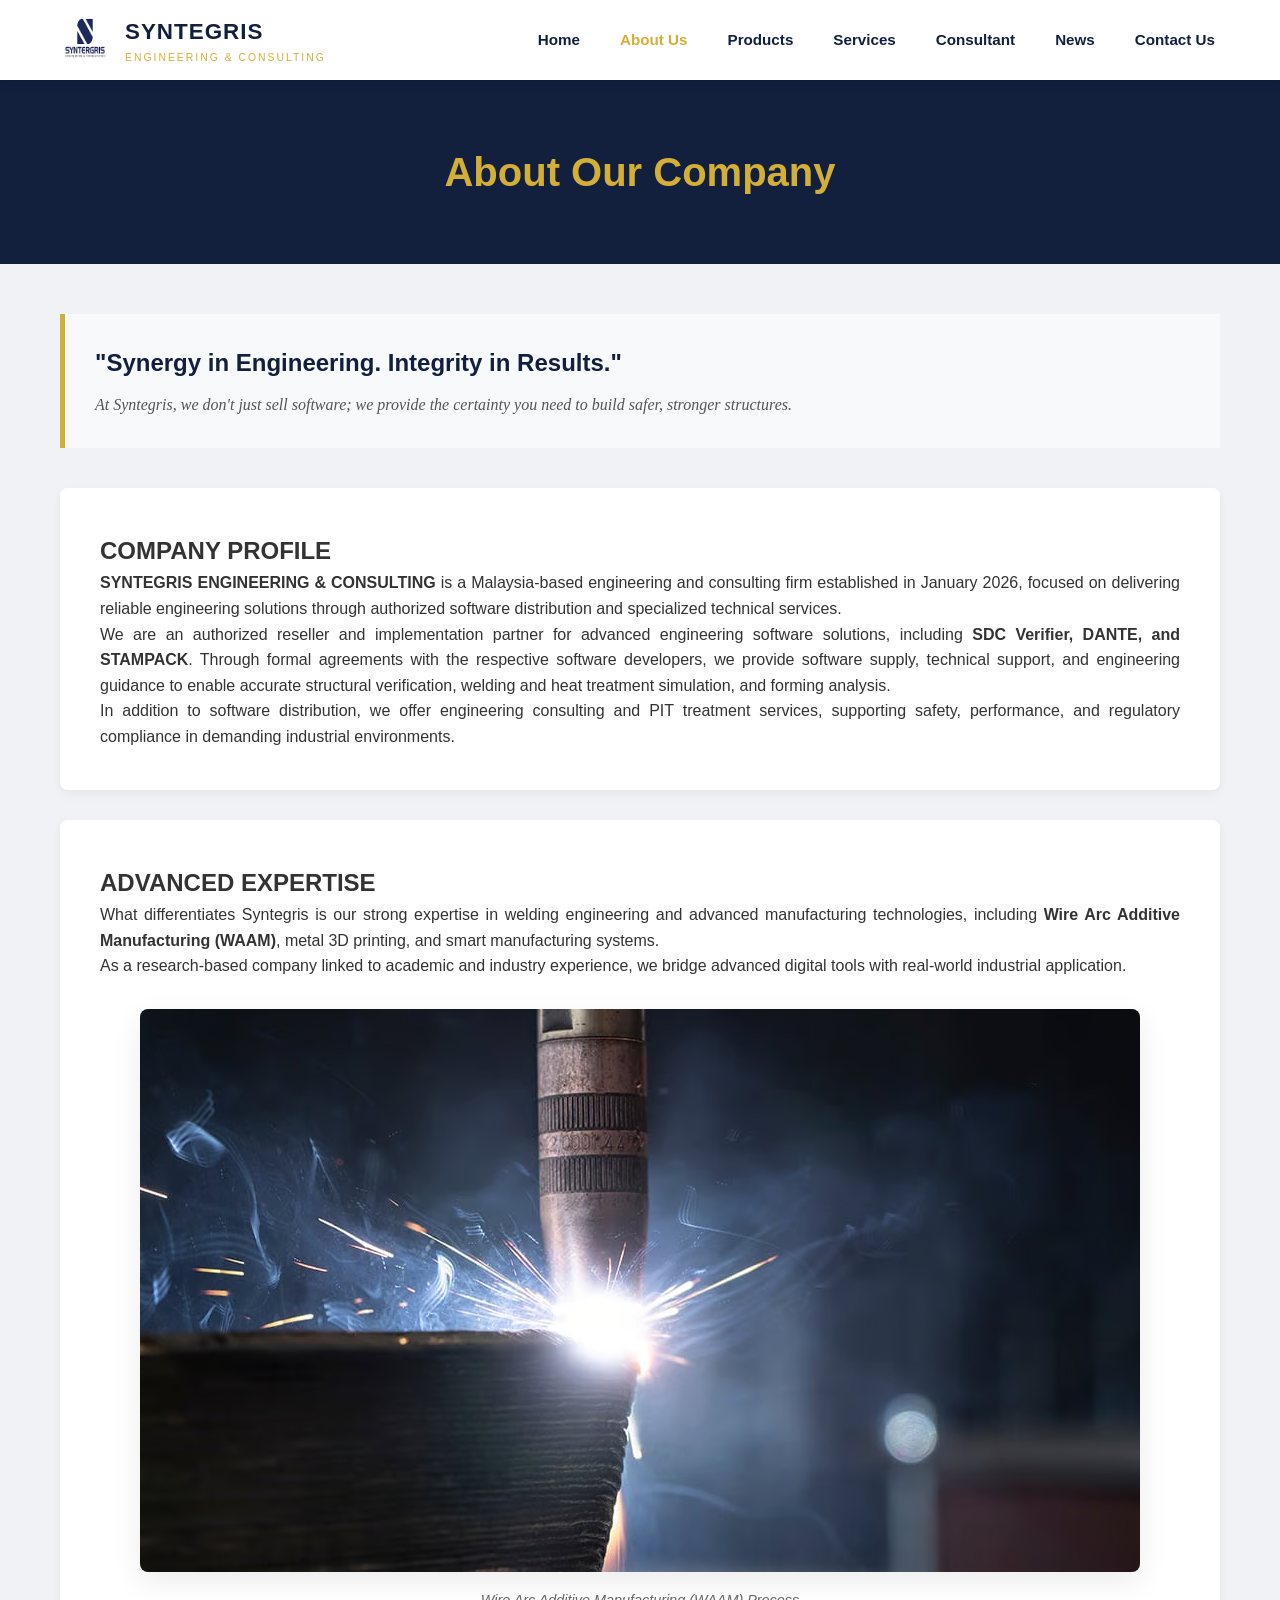
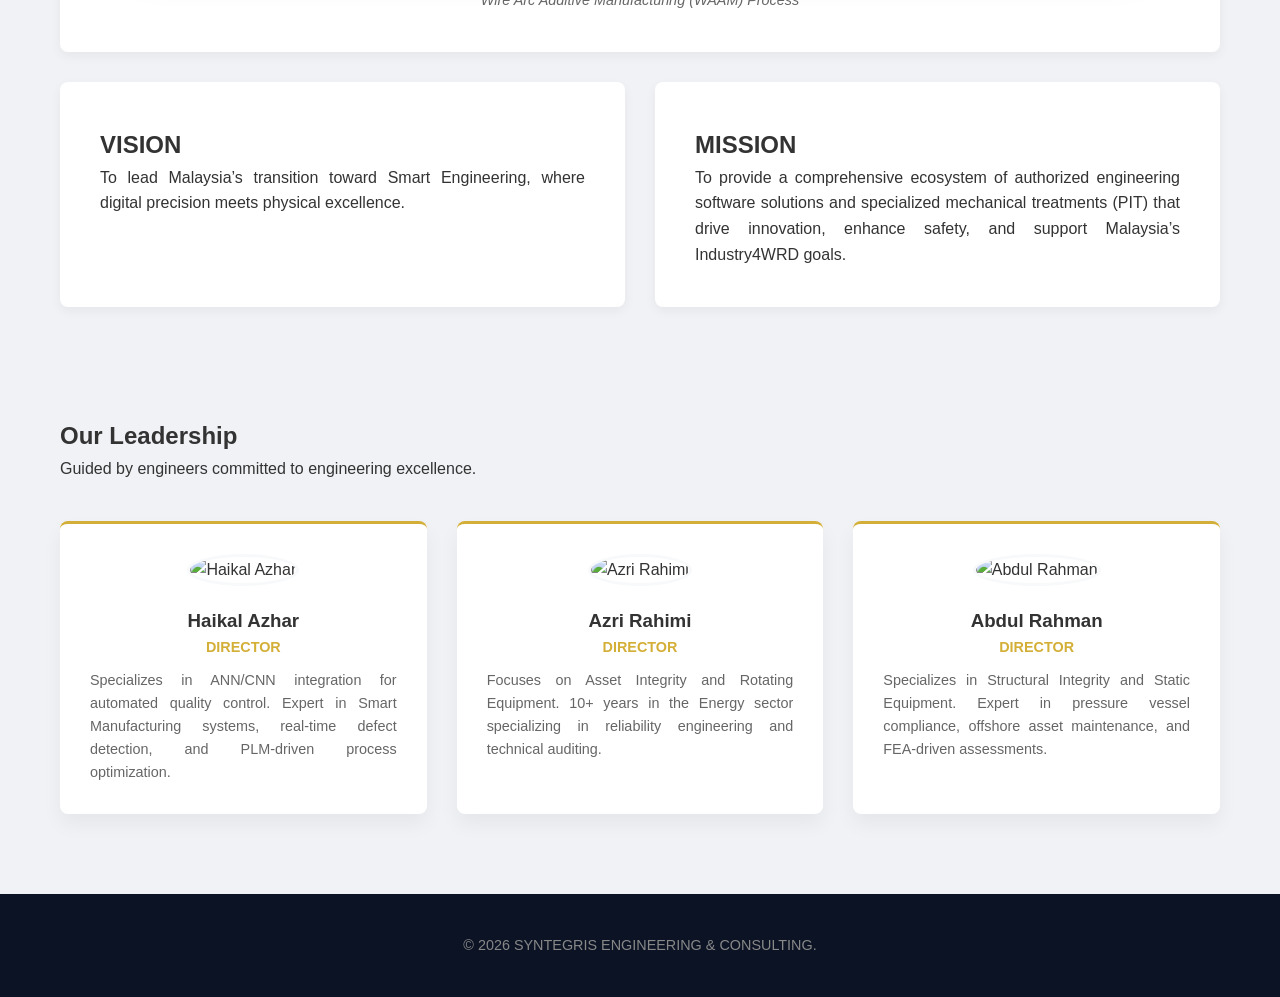
==== commit 4c55d4ee: "Add files via upload" ====
--- a/Syntegris_web/about.html
+++ b/Syntegris_web/about.html
@@ -3,7 +3,7 @@
 <head>
     <meta charset="UTF-8">
     <meta name="viewport" content="width=device-width, initial-scale=1.0">
-    <title>ABOUT US | SYNTEGRIS</title>
+    <title>SYNTEGRIS | Engineering & Consulting</title>
     <link rel="stylesheet" href="style.css">
     <link rel="icon" type="image/x-icon" href="haikal1.ico">
 </head>
@@ -84,7 +84,7 @@
             
             <div style="text-align: center; margin-top: 30px;">
                 <img src="WAAM.png" alt="Wire Arc Additive Manufacturing Process" style="max-width: 100%; height: auto; border-radius: 8px; box-shadow: var(--shadow);">
-                <p style="color: #666; font-size: 0.9rem; margin-top: 10px; font-style: italic;">Wire Arc Additive Manufacturing (WAAM) Process</p>
+                <p style="color: #666; font-size: 0.9rem; margin-top: 10px; font-style: italic; text-align: center;">Wire Arc Additive Manufacturing (WAAM) Process</p>
             </div>
         </div>
 
@@ -102,7 +102,7 @@
 
         <div class="category-header" style="margin-top: 80px;">
             <h2>Our Leadership</h2>
-            <p>Guided by industry veterans committed to engineering excellence.</p>
+            <p>Guided by engineers committed to engineering excellence.</p>
         </div>
 
         <div class="team-grid">
@@ -110,27 +110,27 @@
             <div class="team-member">
                 <img src="partner1.jpg" alt="Haikal Azhar" class="team-photo">
                 <h3>Haikal Azhar</h3>
-                <span class="team-role">Managing Partner / Director</span>
+                <span class="team-role">Director</span>
                 <p class="team-bio">
-                    Specializes in Finite Element Analysis and structural integrity assessment. 15+ years of experience in O&G.
+                    Specializes in ANN/CNN integration for automated quality control. Expert in Smart Manufacturing systems, real-time defect detection, and PLM-driven process optimization.
                 </p>
             </div>
 
             <div class="team-member">
                 <img src="partner2.jpg" alt="Azri Rahimi" class="team-photo">
                 <h3>Azri Rahimi</h3>
-                <span class="team-role">Technical Director</span>
+                <span class="team-role">Director</span>
                 <p class="team-bio">
-                    Expert in material science and heat treatment simulation. Leads the DANTE implementation team.
+                    Focuses on Asset Integrity and Rotating Equipment. 10+ years in the Energy sector specializing in reliability engineering and technical auditing.
                 </p>
             </div>
 
             <div class="team-member">
                 <img src="partner3.jpg" alt="Abdul Rahman" class="team-photo">
                 <h3>Abdul Rahman</h3>
-                <span class="team-role">Operations Director</span>
+                <span class="team-role">Director</span>
                 <p class="team-bio">
-                    Oversees PIT hardware deployment and onsite consultation services across Southeast Asia.
+                    Specializes in Structural Integrity and Static Equipment. Expert in pressure vessel compliance, offshore asset maintenance, and FEA-driven assessments.
                 </p>
             </div>
 
--- a/Syntegris_web/style.css
+++ b/Syntegris_web/style.css
@@ -1,4 +1,4 @@
-/* SYNTEGRIS ENGINEERING & CONSULTING - FINAL FIXED STYLESHEET */
+/* SYNTEGRIS ENGINEERING & CONSULTING - OFFICIAL STYLESHEET */
 
 /* 1. BRAND VARIABLES */
 :root {
@@ -99,20 +99,18 @@
     font-weight: 600;
     font-size: 0.95rem;
     transition: color 0.3s;
-    padding: 0 5px; /* Adds a bit of clickable area */
+    padding: 0 5px; 
 }
 
 .nav-links a:hover, .nav-links a.active {
     color: var(--accent);
 }
 
-/* === DESKTOP DROPDOWN MENUS (The Fix) === */
-
-/* Main Dropdown Container */
+/* === DESKTOP DROPDOWNS (FIXED) === */
 .dropdown-menu {
     display: none;
     position: absolute;
-    top: 100%; /* Opens exactly at the bottom of the header */
+    top: 100%; 
     left: 0;
     background: var(--white);
     box-shadow: var(--shadow);
@@ -123,27 +121,23 @@
     z-index: 1000;
 }
 
-/* Main Dropdown Bridge (Invisible Safe Zone) */
-/* This fills any tiny gap between the navbar and the menu */
+/* Invisible Bridge (Prevents closing) */
 .dropdown-menu::before {
     content: "";
     position: absolute;
-    top: -20px; /* Extends invisible area upwards */
+    top: -20px; 
     left: 0;
     width: 100%;
     height: 20px;
     background: transparent;
 }
 
-/* Show Dropdown on Hover */
-.dropdown:hover .dropdown-menu {
-    display: block;
-}
+.dropdown:hover .dropdown-menu { display: block; }
 
 .dropdown-menu li {
     width: 100%;
-    display: block; /* Stacks items vertically */
-    height: auto; /* Reset height */
+    display: block; 
+    height: auto; 
     padding: 0;
 }
 
@@ -154,20 +148,16 @@
     width: 100%;
 }
 
-.dropdown-menu a:hover {
-    background: var(--light);
-}
-
-/* === NESTED DROPDOWN (Side Flyout) === */
-.nested-dropdown {
-    position: relative;
-}
+.dropdown-menu a:hover { background: var(--light); }
+
+/* === NESTED DROPDOWNS === */
+.nested-dropdown { position: relative; }
 
 .nested-menu {
     display: none;
     position: absolute;
-    left: 100%; /* Push to the right */
-    top: -5px;  /* Align slightly higher to cover gap */
+    left: 100%; 
+    top: -5px;  
     background: var(--white);
     box-shadow: var(--shadow);
     min-width: 220px;
@@ -175,29 +165,24 @@
     list-style: none;
     padding: 10px 0;
     z-index: 1001;
-    margin-left: -2px; /* Pull back slightly to overlap parent */
-}
-
-/* Nested Menu Bridge (Invisible Safe Zone) */
-/* This ensures mouse doesn't "fall" between the parent and the submenu */
+    margin-left: -2px; 
+}
+
+/* Invisible Bridge for Submenu */
 .nested-menu::before {
     content: "";
     position: absolute;
-    right: 100%; /* To the left of the submenu */
+    right: 100%; 
     top: 0;
     height: 100%;
-    width: 20px; /* Wide invisible bridge */
+    width: 20px; 
     background: transparent;
 }
 
-/* Show Nested Menu on Hover */
-.nested-dropdown:hover .nested-menu {
-    display: block;
-}
+.nested-dropdown:hover .nested-menu { display: block; }
 
 /* 4. HERO SECTION */
 .home-hero {
-    /* Updated image name */
     background: linear-gradient(rgba(18, 31, 61, 0.85), rgba(18, 31, 61, 0.85)), url('engineering-bg.jpg'); 
     background-size: cover;
     background-position: center;
@@ -262,6 +247,36 @@
 .card:hover {
     border-color: var(--accent);
     transform: translateY(-5px);
+}
+
+/* === NEW: FEATURE CARD (PRODUCT LAYOUT) === */
+.feature-card {
+    display: flex; /* Side-by-side on desktop */
+    gap: 40px;
+    margin-bottom: 40px;
+    background: var(--white);
+    padding: 40px;
+    border-radius: 8px;
+    box-shadow: var(--shadow);
+    align-items: center;
+}
+
+.feature-content { flex: 1; }
+.feature-image { flex: 1; text-align: center; }
+
+.feature-image img {
+    max-width: 100%;
+    height: auto;
+    border-radius: 8px;
+}
+
+.subtitle {
+    color: var(--accent);
+    font-weight: 700;
+    text-transform: uppercase;
+    font-size: 0.9rem;
+    margin-bottom: 10px;
+    display: block;
 }
 
 /* 6. FEATURES GRID */
@@ -597,17 +612,14 @@
 }
 
 /* =========================================
-   10. MOBILE RESPONSIVENESS (ACCORDION STYLE)
+   10. MOBILE RESPONSIVENESS (FINAL FIX)
    ========================================= */
 
-/* Hide the hamburger button on Desktop */
-.mobile-menu-btn {
-    display: none;
-}
+.mobile-menu-btn { display: none; }
 
 @media (max-width: 900px) {
     
-    /* 1. Show the Hamburger Button */
+    /* HAMBURGER BUTTON */
     .mobile-menu-btn {
         display: block;
         position: absolute;
@@ -632,7 +644,7 @@
     .mobile-menu-btn.open span:nth-child(2) { opacity: 0; }
     .mobile-menu-btn.open span:nth-child(3) { transform: rotate(45deg) translate(-5px, -6px); }
 
-    /* 2. The Menu Drawer */
+    /* MOBILE MENU DRAWER */
     .nav-links {
         display: flex; 
         position: fixed;
@@ -657,7 +669,7 @@
         width: 100%; 
         text-align: center;
         margin: 0;
-        display: block; /* Ensures mobile stack */
+        display: block;
         height: auto;
     }
 
@@ -667,37 +679,224 @@
         width: 100%;
     }
 
-    /* === MOBILE DROPDOWNS: NO FLYOUTS === */
-    /* Forces menus to open downward (accordion) on mobile */
+    /* MOBILE DROPDOWNS (Stacking) */
     .dropdown-menu, .nested-menu {
         position: static; 
         width: 100%;
         box-shadow: none;
         border-top: none;
-        display: none; /* Hidden by default */
+        display: none;
         float: none;
         margin: 0;
         padding: 0;
     }
 
-    /* Remove the bridge on mobile since we stack */
-    .dropdown-menu::before, .nested-menu::before {
-        display: none;
-    }
-
+    .dropdown-menu::before, .nested-menu::before { display: none; }
     .dropdown-menu { background-color: #f4f4f4; }
     .nested-menu { background-color: #e9e9e9; }
-
-    /* Open when interacting */
     .dropdown:hover .dropdown-menu { display: block; }
     .nested-dropdown:hover .nested-menu { display: block; }
-
-    /* Link styles */
     .dropdown-menu a { padding: 15px 0; font-size: 0.9rem; }
     .nested-menu a { padding: 12px 0; font-size: 0.85rem; color: #555; }
 
-    /* General Mobile Layout Adjustments */
+    /* LAYOUT FIXES FOR PHONE */
+    
+    /* Fix: Stack feature cards vertically (Image on top) */
+    .feature-card {
+        flex-direction: column-reverse; /* Puts image above text if HTML order is text-first */
+        text-align: center;
+        padding: 25px;
+    }
+
+    .card { padding: 25px; } /* Reduce padding */
+
     .contact-wrapper, .side-by-side-container { flex-direction: column; }
-    .home-hero h1 { font-size: 2.5rem; }
+    .home-hero h1 { font-size: 2.2rem; }
     .stat-grid { grid-template-columns: 1fr 1fr; }
+}
+
+.card p, .team-bio {
+    text-align: justify;
+    text-justify: inter-word; /* Makes the spacing between words look more natural */
+    line-height: 1.6;        /* Improves readability */
+}
+
+.news-container {
+    max-width: 800px;
+    margin: 40px auto;
+    padding: 20px;
+}
+
+.news-card {
+    background: #ffffff;
+    padding: 25px;
+    border-radius: 8px;
+    box-shadow: 0 4px 6px rgba(0,0,0,0.1);
+    border-left: 5px solid #007bff; /* Accent color */
+}
+
+.news-date {
+    font-size: 0.85rem;
+    color: #888;
+    display: block;
+    margin-bottom: 10px;
+}
+
+.news-text {
+    line-height: 1.6;
+    color: #333;
+    margin-bottom: 15px;
+}
+
+.read-more-btn {
+    background: #007bff;
+    color: white;
+    border: none;
+    padding: 8px 20px;
+    border-radius: 5px;
+    cursor: pointer;
+    font-size: 0.9rem;
+    transition: background 0.3s ease;
+}
+
+.read-more-btn:hover {
+    background: #0056b3;
+}
+
+/* News Container Layout */
+.news-container {
+    max-width: 850px;
+    margin: 40px auto;
+    display: flex;
+    flex-direction: column;
+    gap: 30px; /* Space between news cards */
+}
+
+/* The Card */
+.news-card {
+    background: #fff;
+    padding: 25px;
+    border-radius: 10px;
+    box-shadow: 0 4px 15px rgba(0,0,0,0.1);
+    border-top: 4px solid #007bff;
+}
+
+/* Media Handling (Images & Videos) */
+.news-media {
+    margin: 15px 0;
+    width: 100%;
+    border-radius: 5px;
+    overflow: hidden;
+}
+
+.news-media img, 
+.news-media video {
+    width: 100%;       /* Makes media responsive */
+    height: auto;      /* Maintains aspect ratio */
+    display: block;
+}
+
+.news-date {
+    color: #777;
+    font-size: 0.9rem;
+}
+
+.news-text {
+    line-height: 1.7;
+    color: #444;
+}
+
+.read-more-btn {
+    background: #007bff;
+    color: white;
+    border: none;
+    padding: 10px 20px;
+    border-radius: 5px;
+    cursor: pointer;
+    font-weight: 600;
+    margin-top: 10px;
+}
+
+.read-more-btn:hover {
+    background: #0056b3;
+}
+
+body {
+    background-color: #f0f2f5; /* Light industrial gray */
+    color: #333;
+}
+
+.card, .news-card {
+    background-color: #ffffff; /* Contrast! */
+    border-radius: 8px;
+    box-shadow: 0 4px 12px rgba(0, 0, 0, 0.05);
+}
+
+.hero-branding {
+    display: flex;
+    flex-direction: column; /* Stacks logo on top of text */
+    align-items: center;
+    margin-bottom: 20px;    /* Space between logo and the main title */
+}
+
+.hero-logo {
+    width: 300px;            /* Adjust size to your preference */
+    height: auto;
+    margin-bottom: 10px;
+    filter: drop-shadow(0 2px 4px rgba(0,0,0,0.3)); /* Makes logo "pop" against background */
+}
+
+.hero-company-name {
+    font-size: 1.4rem;
+    font-weight: 800;
+    letter-spacing: 4px;    /* Gives it a premium, spaced-out look */
+    color: #ffffff;
+    text-transform: uppercase;
+    opacity: 0.9;
+}
+
+/* Ensure the main title isn't too crowded */
+.home-hero h1 {
+    margin-top: 0;
+    line-height: 1.2;
+}
+
+.hero-branding {
+    display: flex;
+    justify-content: center;
+    margin-bottom: 40px; /* Space before the main title */
+}
+
+.brand-display {
+    display: flex;
+    flex-direction: column;
+    align-items: center;
+    border-top: 2px solid rgba(255, 255, 255, 0.3); /* Thin line above */
+    border-bottom: 2px solid rgba(255, 255, 255, 0.3); /* Thin line below */
+    padding: 15px 0;
+}
+
+.main-brand {
+    font-size: 2.5rem;
+    font-weight: 900;
+    color: #ffffff;
+    letter-spacing: 12px; /* Very wide spacing for a premium feel */
+    line-height: 1;
+    margin-bottom: 8px;
+    text-transform: uppercase;
+}
+
+.sub-brand {
+    font-size: 0.9rem;
+    font-weight: 400;
+    color: var(--accent); /* Uses your brand accent color */
+    letter-spacing: 5px;
+    text-transform: uppercase;
+    opacity: 0.8;
+}
+
+/* Adjust the H1 to sit nicely below this text logo */
+.home-hero h1 {
+    margin-top: 10px;
+    font-size: 3.5rem;
 }
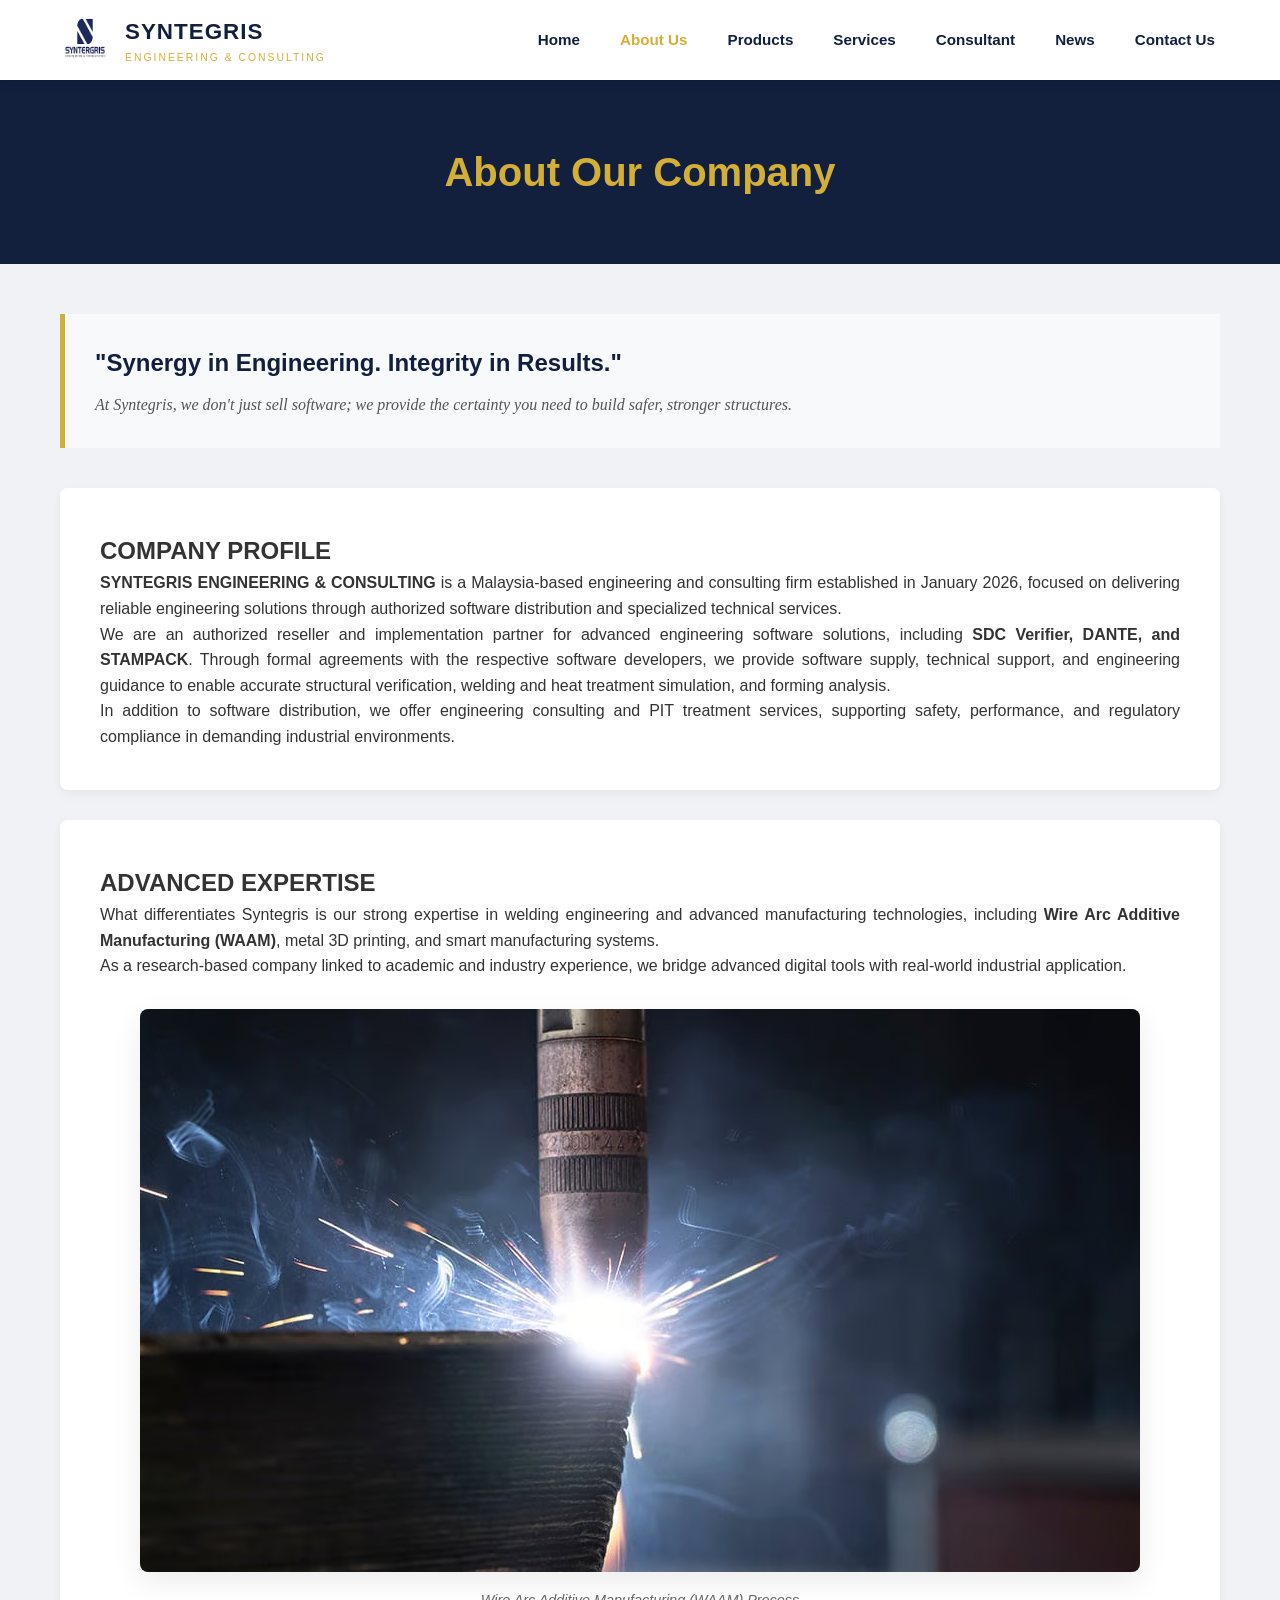
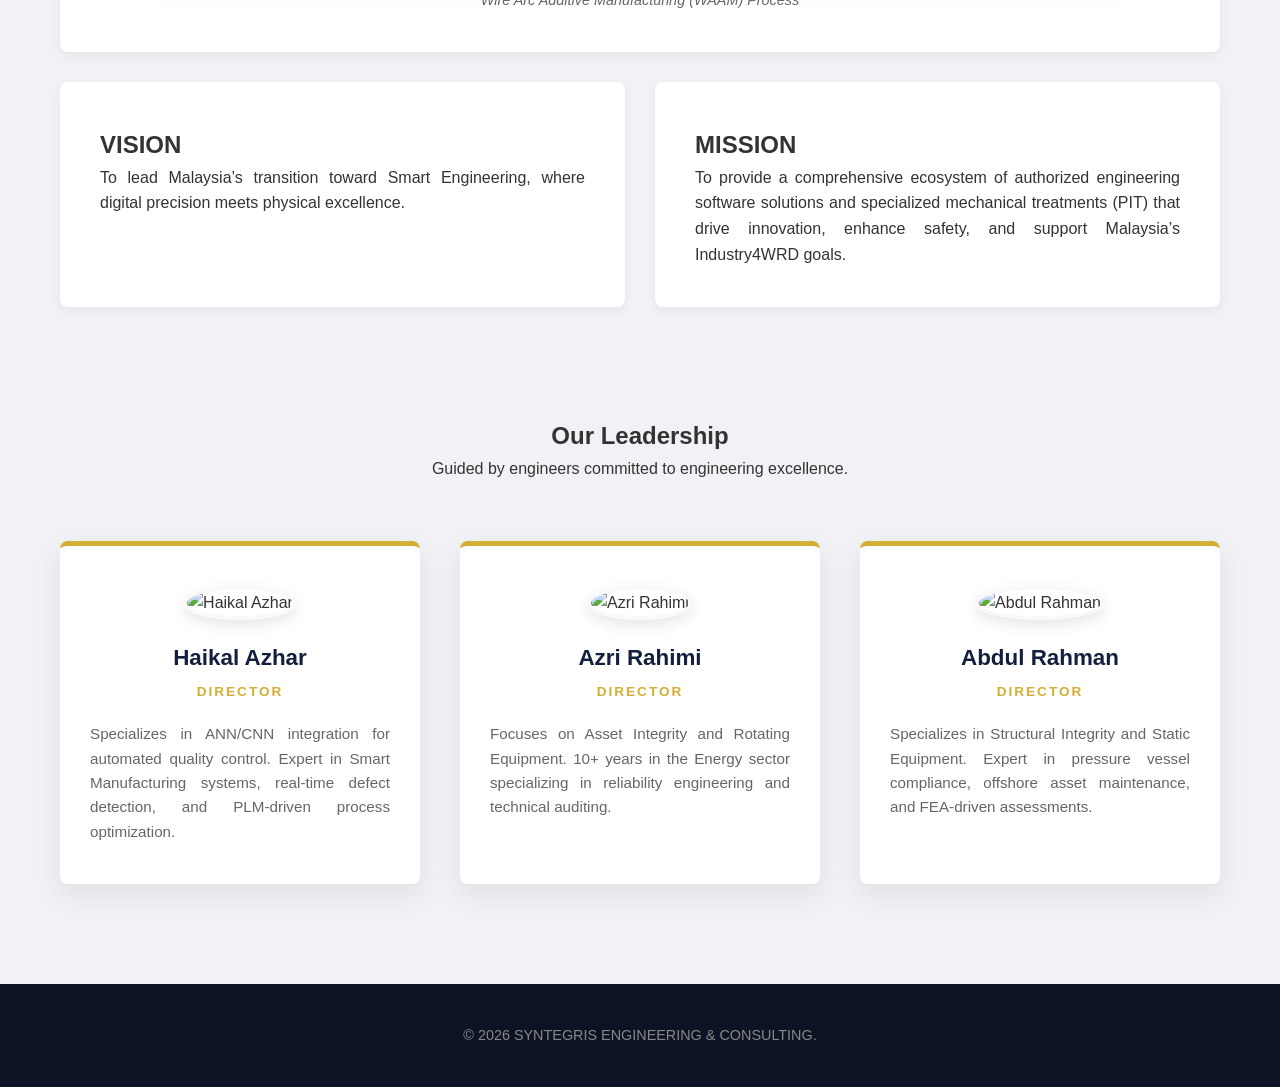
==== commit e87cef8b: "Add files via upload" ====
--- a/Syntegris_web/about.html
+++ b/Syntegris_web/about.html
@@ -6,6 +6,73 @@
     <title>SYNTEGRIS | Engineering & Consulting</title>
     <link rel="stylesheet" href="style.css">
     <link rel="icon" type="image/x-icon" href="haikal1.ico">
+    <style>
+        /* === NEW LEADERSHIP CARD STYLES === */
+        
+        /* The Grid Layout */
+        .team-grid {
+            display: grid;
+            grid-template-columns: repeat(auto-fit, minmax(300px, 1fr));
+            gap: 40px;
+            padding: 20px 0;
+        }
+
+        /* The Card Box */
+        .team-member {
+            background: #ffffff;
+            border-radius: 8px;           /* Rounded corners */
+            padding: 40px 30px;           /* Breathing room inside */
+            text-align: center;
+            position: relative;
+            
+            /* The Shadow & Shape */
+            box-shadow: 0 10px 30px rgba(0,0,0,0.08); 
+            border-top: 5px solid var(--accent); /* Gold line at the top */
+            transition: all 0.3s ease;
+        }
+
+        /* Hover Effect: Lifts up slightly */
+        .team-member:hover {
+            transform: translateY(-10px);
+            box-shadow: 0 20px 40px rgba(0,0,0,0.15);
+        }
+
+        /* The Photo */
+        .team-photo {
+            width: 130px;
+            height: 130px;
+            border-radius: 50%;
+            object-fit: cover;
+            border: 4px solid #f8f9fa; /* Light grey ring */
+            box-shadow: 0 5px 15px rgba(0,0,0,0.1);
+            margin-bottom: 20px;
+        }
+
+        /* The Name */
+        .team-member h3 {
+            color: var(--primary);
+            font-size: 1.4rem;
+            margin-bottom: 5px;
+        }
+
+        /* The Role */
+        .team-role {
+            display: block;
+            color: var(--accent);
+            font-size: 0.85rem;
+            font-weight: 700;
+            text-transform: uppercase;
+            letter-spacing: 2px;
+            margin-bottom: 20px;
+        }
+
+        /* The Bio Text */
+        .team-bio {
+            font-size: 0.95rem;
+            color: #666;
+            line-height: 1.6;
+        }
+    </style>
 </head>
 <body>
 
@@ -100,7 +167,7 @@
             </div>
         </div>
 
-        <div class="category-header" style="margin-top: 80px;">
+        <div class="category-header" style="margin-top: 80px; text-align: center;">
             <h2>Our Leadership</h2>
             <p>Guided by engineers committed to engineering excellence.</p>
         </div>
--- a/Syntegris_web/style.css
+++ b/Syntegris_web/style.css
@@ -859,44 +859,4 @@
 .home-hero h1 {
     margin-top: 0;
     line-height: 1.2;
-}
-
-.hero-branding {
-    display: flex;
-    justify-content: center;
-    margin-bottom: 40px; /* Space before the main title */
-}
-
-.brand-display {
-    display: flex;
-    flex-direction: column;
-    align-items: center;
-    border-top: 2px solid rgba(255, 255, 255, 0.3); /* Thin line above */
-    border-bottom: 2px solid rgba(255, 255, 255, 0.3); /* Thin line below */
-    padding: 15px 0;
-}
-
-.main-brand {
-    font-size: 2.5rem;
-    font-weight: 900;
-    color: #ffffff;
-    letter-spacing: 12px; /* Very wide spacing for a premium feel */
-    line-height: 1;
-    margin-bottom: 8px;
-    text-transform: uppercase;
-}
-
-.sub-brand {
-    font-size: 0.9rem;
-    font-weight: 400;
-    color: var(--accent); /* Uses your brand accent color */
-    letter-spacing: 5px;
-    text-transform: uppercase;
-    opacity: 0.8;
-}
-
-/* Adjust the H1 to sit nicely below this text logo */
-.home-hero h1 {
-    margin-top: 10px;
-    font-size: 3.5rem;
 }
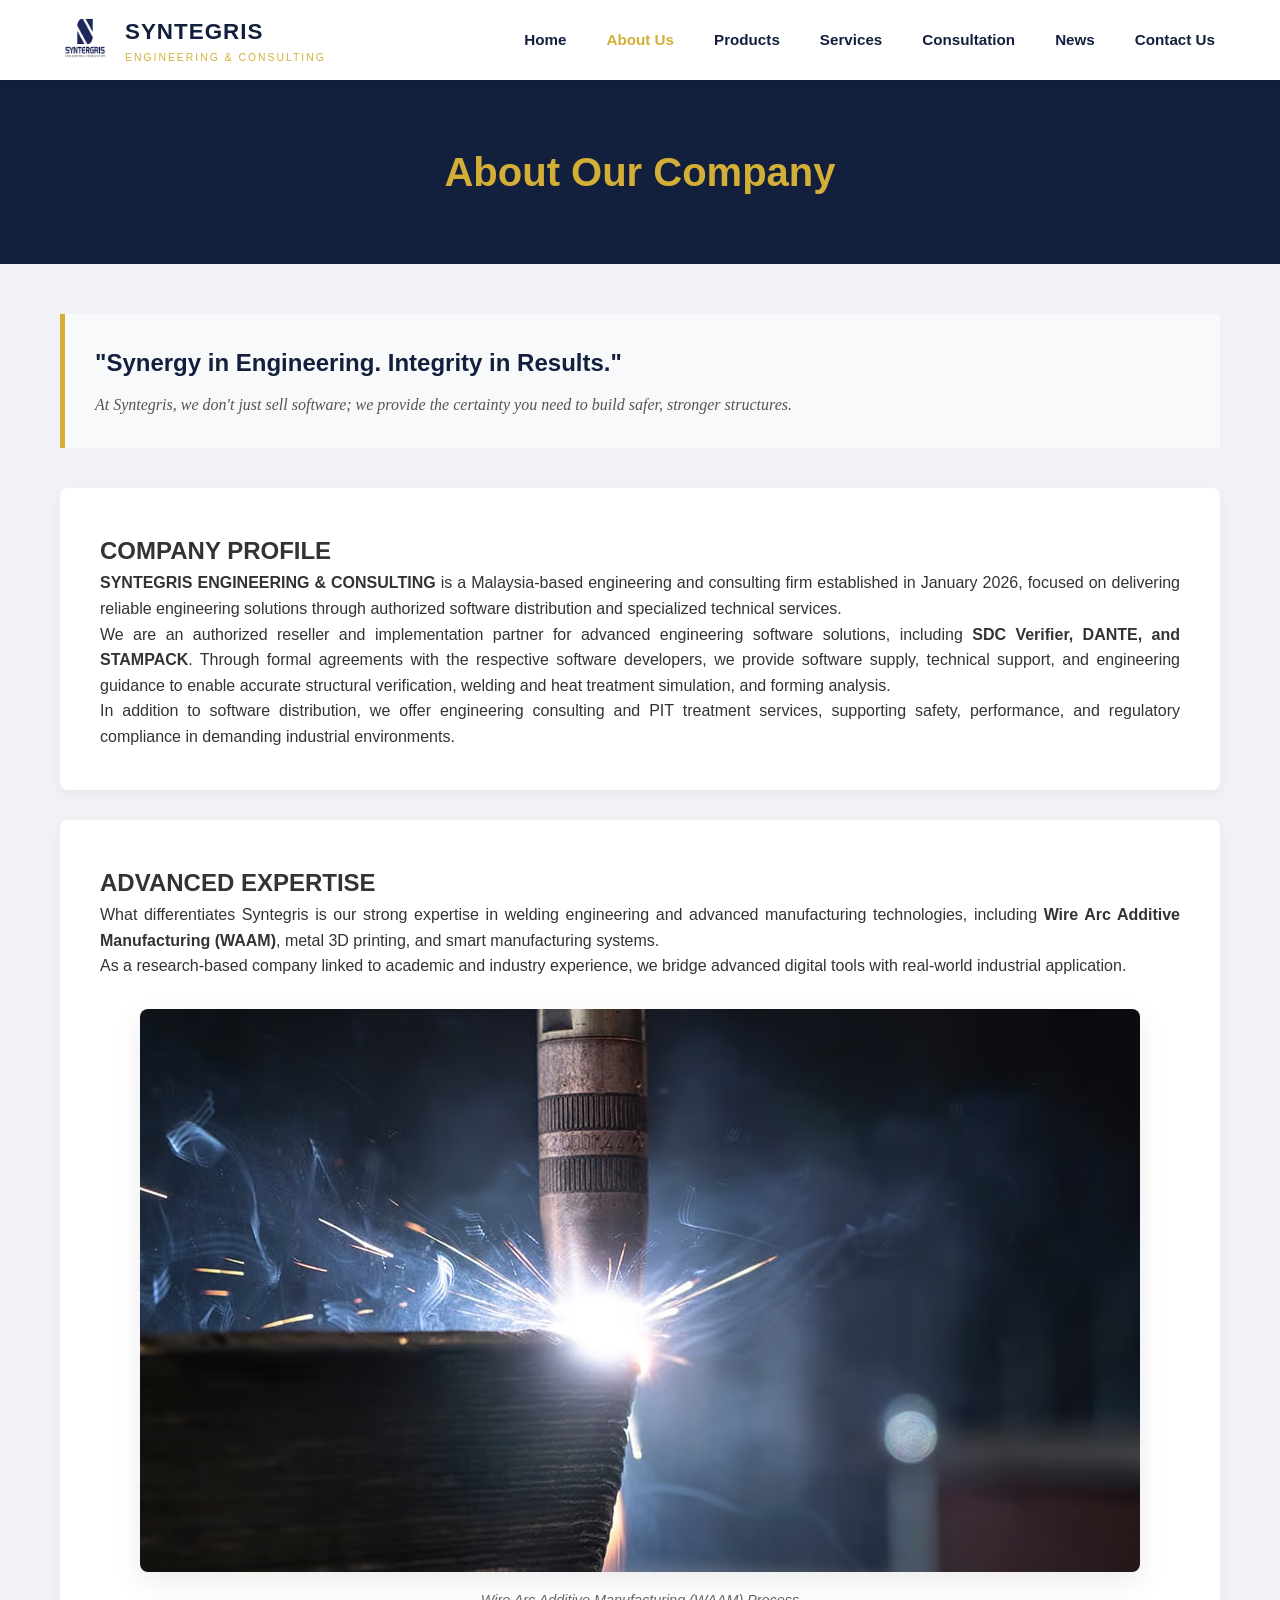
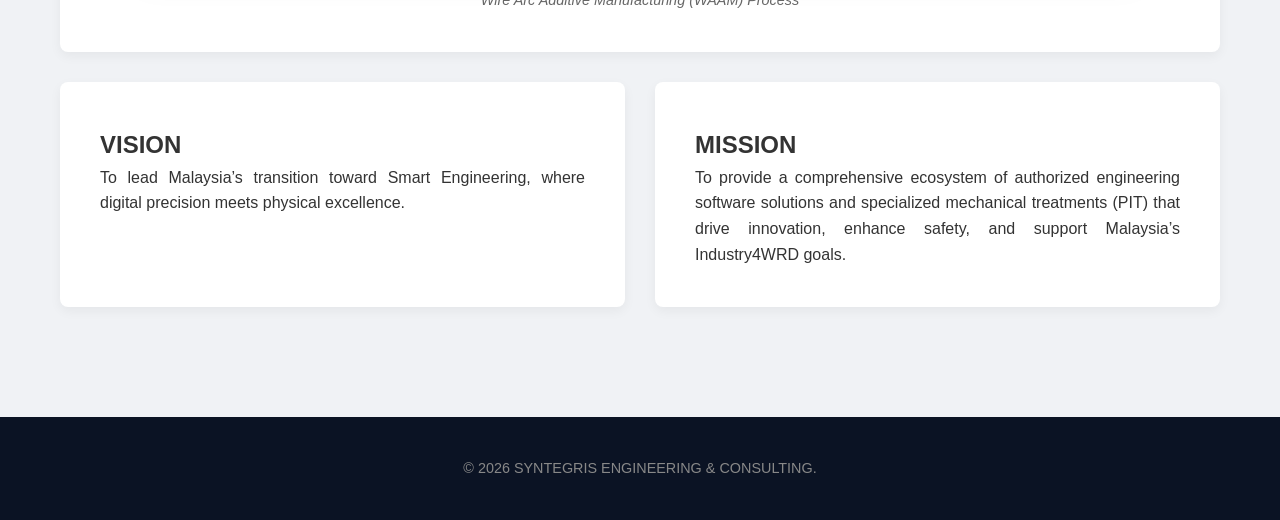
==== commit 639f66e2: "Add files via upload" ====
--- a/Syntegris_web/about.html
+++ b/Syntegris_web/about.html
@@ -108,7 +108,7 @@
                             </ul>
                         </li>
                         <li class="nested-dropdown">
-                            <a href="javascript:void(0)" class="parent-link">Hardware &raquo;</a>
+                            <a href="javascript:void(0)" class="parent-link">Engineering Equipment &raquo;</a>
                             <ul class="nested-menu">
                                 <li><a href="pit-hardware.html">PIT Equipment</a></li>
                             </ul>
@@ -117,7 +117,7 @@
                 </li>
 
                 <li><a href="services.html">Services</a></li>
-                <li><a href="consultant.html">Consultant</a></li>
+                <li><a href="consultant.html">Consultation</a></li>
                 <li><a href="news.html">News</a></li>
                 <li><a href="contact.html">Contact Us</a></li>
             </ul>
@@ -167,42 +167,6 @@
             </div>
         </div>
 
-        <div class="category-header" style="margin-top: 80px; text-align: center;">
-            <h2>Our Leadership</h2>
-            <p>Guided by engineers committed to engineering excellence.</p>
-        </div>
-
-        <div class="team-grid">
-            
-            <div class="team-member">
-                <img src="partner1.jpg" alt="Haikal Azhar" class="team-photo">
-                <h3>Haikal Azhar</h3>
-                <span class="team-role">Director</span>
-                <p class="team-bio">
-                    Specializes in ANN/CNN integration for automated quality control. Expert in Smart Manufacturing systems, real-time defect detection, and PLM-driven process optimization.
-                </p>
-            </div>
-
-            <div class="team-member">
-                <img src="partner2.jpg" alt="Azri Rahimi" class="team-photo">
-                <h3>Azri Rahimi</h3>
-                <span class="team-role">Director</span>
-                <p class="team-bio">
-                    Focuses on Asset Integrity and Rotating Equipment. 10+ years in the Energy sector specializing in reliability engineering and technical auditing.
-                </p>
-            </div>
-
-            <div class="team-member">
-                <img src="partner3.jpg" alt="Abdul Rahman" class="team-photo">
-                <h3>Abdul Rahman</h3>
-                <span class="team-role">Director</span>
-                <p class="team-bio">
-                    Specializes in Structural Integrity and Static Equipment. Expert in pressure vessel compliance, offshore asset maintenance, and FEA-driven assessments.
-                </p>
-            </div>
-
-        </div>
-
     </div>
 
     <footer>
